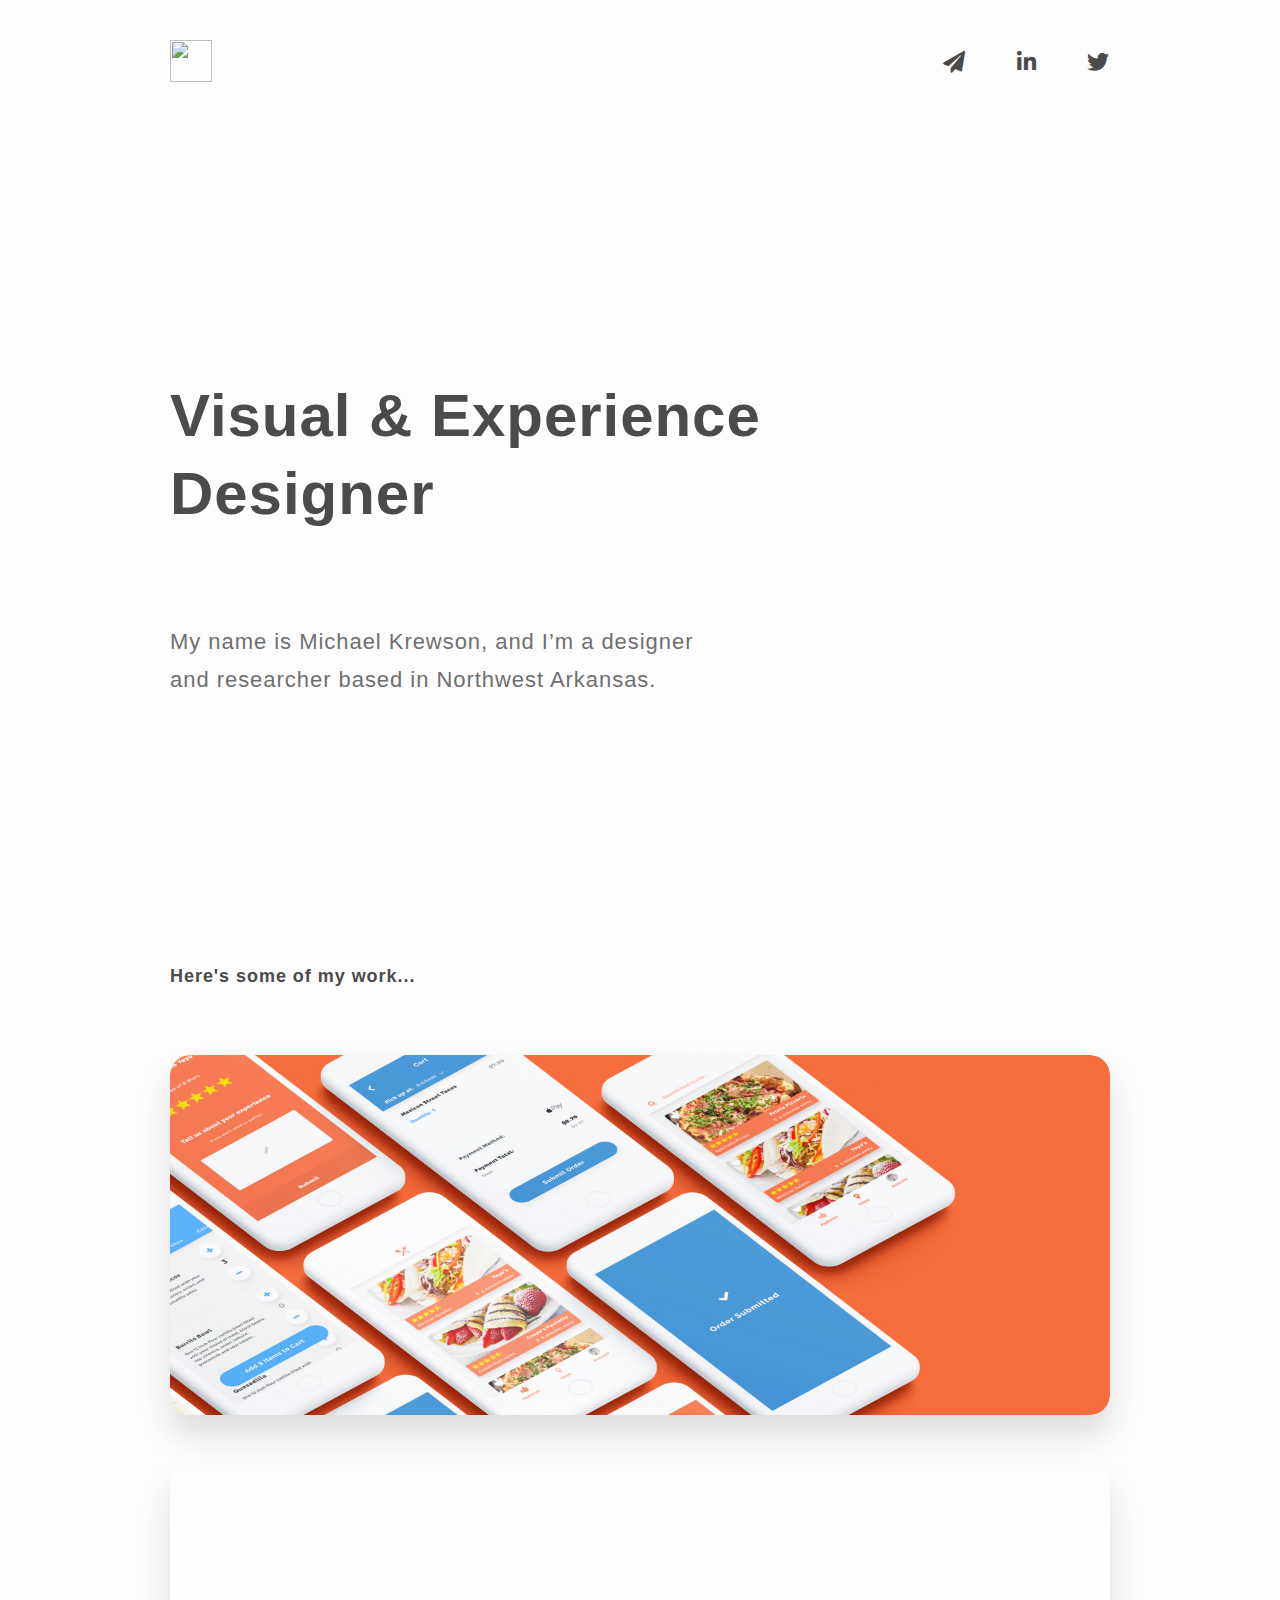
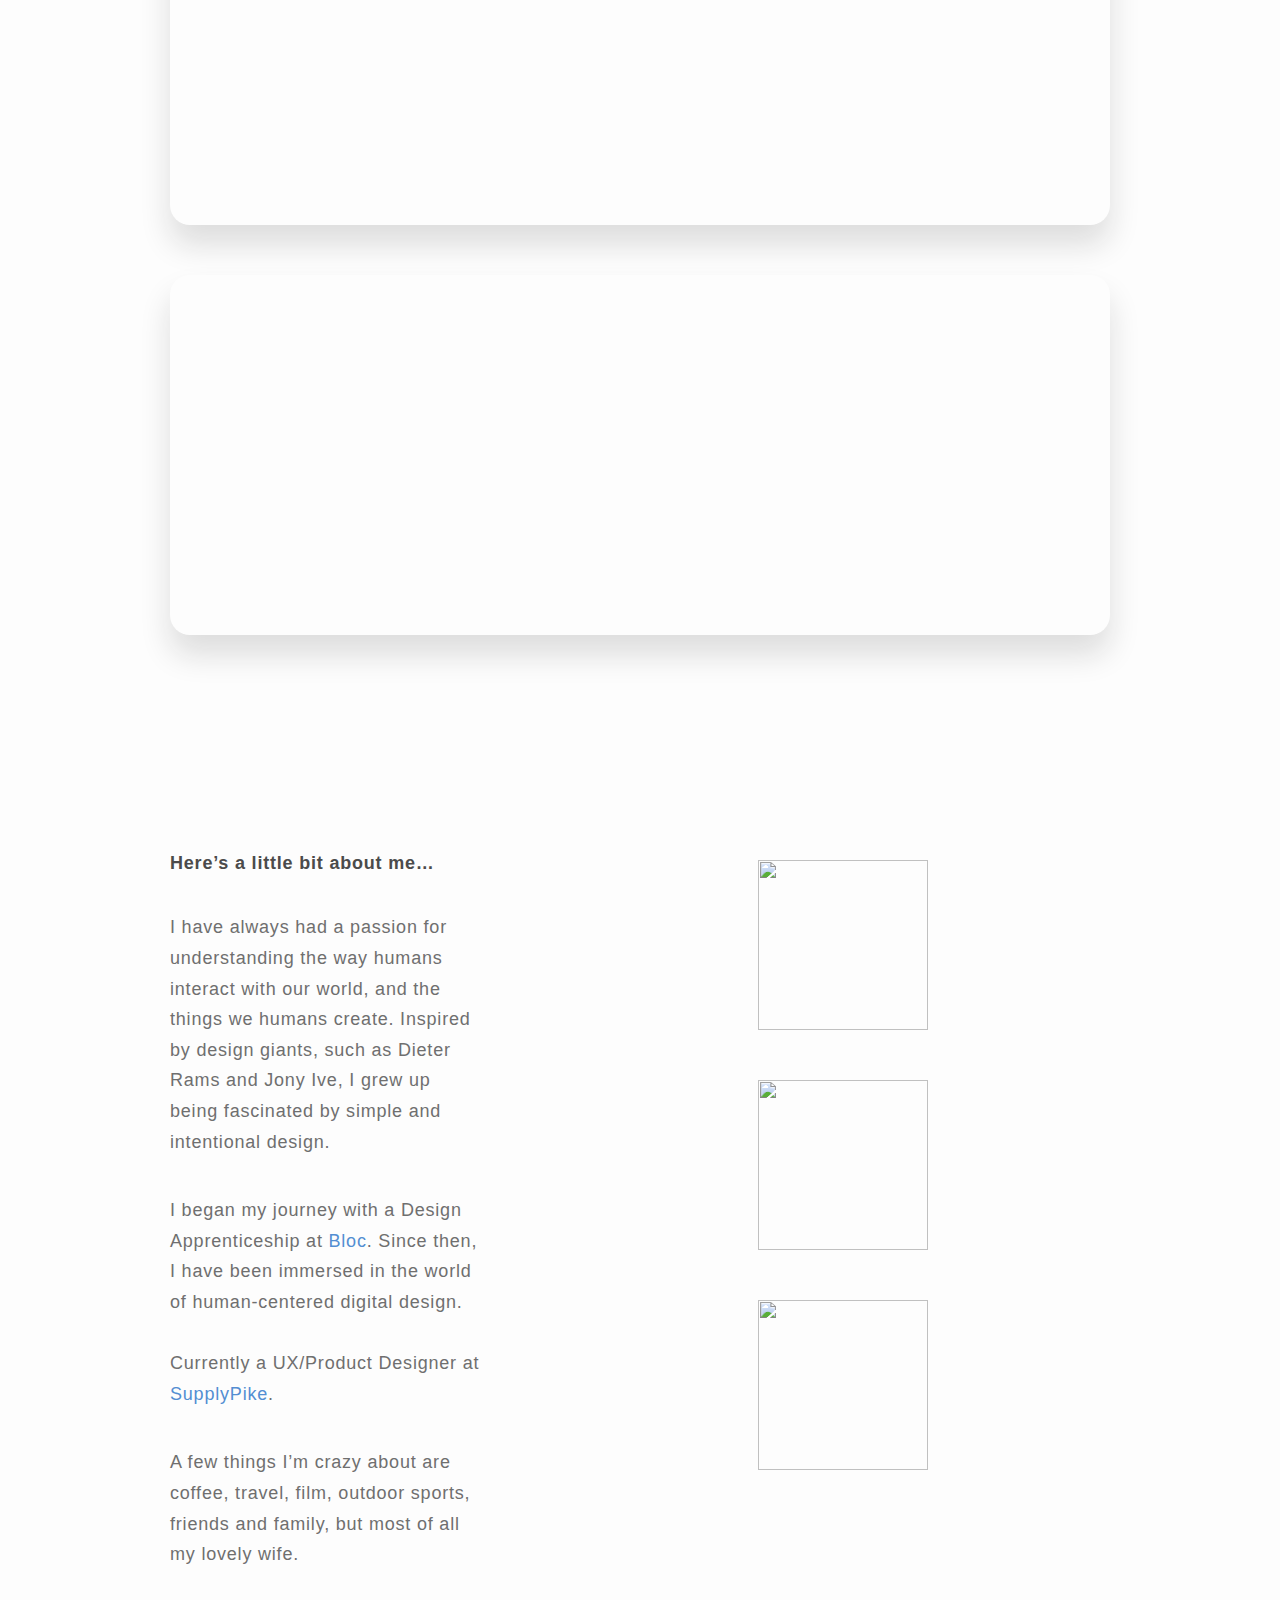
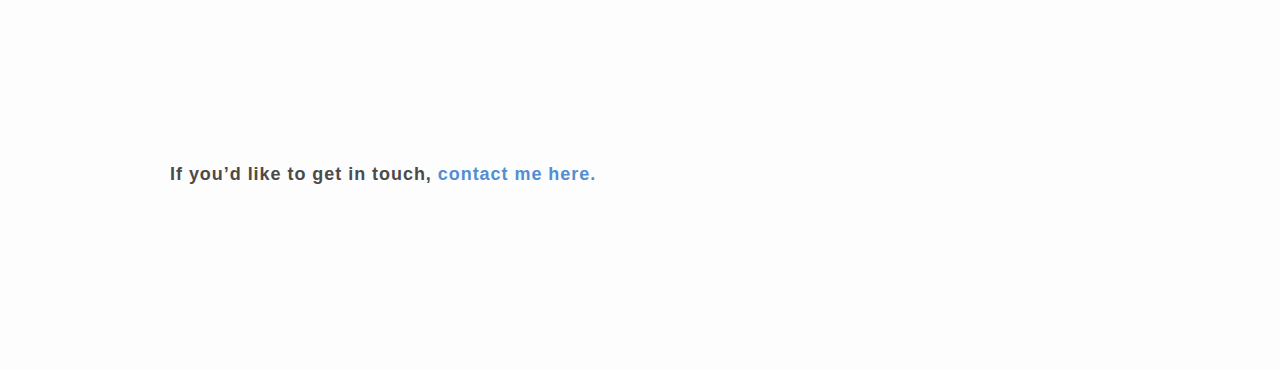
==== index.html @ ad488ad9 "Update index.html" ====
<!DOCTYPE html>
<html lang="en-us">
  <head>
      
<!-- Global site tag (gtag.js) - Google Analytics -->
<script async src="https://www.googletagmanager.com/gtag/js?id=UA-112753842-1"></script>
<script>
  window.dataLayer = window.dataLayer || [];
  function gtag(){dataLayer.push(arguments);}
  gtag('js', new Date());

  gtag('config', 'UA-112753842-1');
</script>
      
     <meta http-equiv="X-UA-Compatible" content="IE=Edge">
     <meta charset="UTF-8">
     <meta name="viewport" content="width=device-width, initial-scale=1.0, maximum-scale=1 user-scalable=no">
     <title>Michael Krewson</title>  
    
<!-- CSS -->
      
        <link rel="stylesheet" href="style.css">
        <link rel="stylesheet" href="https://use.typekit.net/bqm3shi.css">
        <link rel="stylesheet" href="https://use.fontawesome.com/releases/v5.0.4/css/all.css">
     
<!-- JS -->
        <script src="jquery.min.js"></script>
        <script src="jquery.smoothState.js"></script>
        <script src="animation.js"></script>
      
  </head>
      
	<body>
		  <header>
				 <div class="nav-left">
                     <a href=index.html><img src="my-logo@3x.jpg" height="42" width="42"></a>
				 </div>
				 <div class="nav-right">
				   <a href=mailto:contact@michaelkrewson.design><i id="email-button" class="fas fa-paper-plane" style="margin-left: 45px"></i></a>
                   <a href=https://www.linkedin.com/in/michael-krewson><i id="linkedin-button" class="fab fa-linkedin-in" style="margin-left: 45px"></i></a>
                   <a href=https://twitter.com/mr_krewson><i id="twitter-button" class="fab fa-twitter" style="margin-left: 45px"></i></a>
				 </div>
			   <div class="intro">
				 <h1 class="first-intro">Visual & Experience Designer</h1>
				 <h2 class="second-intro">My name is Michael Krewson, and I’m a designer and researcher based in Northwest Arkansas.</h2>
			   </div>
		  </header>
        
        <section class="projects">
          <h3 class="my-work-intro">Here's some of my work...</h3>
          <a href=paycrave.html><div id="paycrave" class="project transitionable"></div></a>            
          <a href=funder.html><div id="funder" class="project transitionable"></div></a>
          <div class="project" style="background-image: url('tbd@3x.jpg')"></div>
        </section>


		  <section class="about-me-left">
			<h3 class="about-me-intro">Here’s a little bit about me…</h3>
			<p class="first-paragraph">I have always had a passion for understanding the way humans interact with our world, and the things we humans create. Inspired by design giants, such as Dieter Rams and Jony Ive, I grew up being fascinated by simple and intentional design.</p>
			<p class="second-paragraph">I began my journey with a Design Apprenticeship at <a class="blue-link" href="https://www.bloc.io/designer-track">Bloc</a>. Since then, I have been immersed in the world of human-centered digital design.<br><br>Currently a UX/Product Designer at <a class="blue-link" href="https://supplypike.com">SupplyPike</a>.</p> 
			<p class="third-paragraph">A few things I’m crazy about are coffee, travel, film, outdoor sports, friends and family, but most of all my lovely wife.</p>
		  </section>
          <section class="about-me-right">
              <div class="profile-pictures"><img src="michael1@3x.png" height="170" width="170" class="profile-picture"></div>
              <div class="profile-pictures"><img src="michael2@3x.png" height="170" width="170" class="profile-picture"></div>
              <div class="profile-pictures"><img src="michael3@3x.png" height="170" width="170" class="profile-picture"></div>
          </section>

		 <section class="contact-button-bottom">
			 <h3 style="line-height: 1.8">If you’d like to get in touch, <a class="blue-link" id="bottom-contact-button" href="mailto:contact@michaelkrewson.design">contact me here.</a></h3>
		 </section>
	</body>
</html>
---- style.css ----
html, body{
   overflow-x: hidden;
   background-color:#FDFDFD;
 }
 body {
   font-family: "europa", sans-serif;
   color:#4B4B4B;
   margin: 0 auto;
   padding: 0 30px;
   letter-spacing: 0.06em;
   max-width: 940px;
 }
 h1, h2, h3, h4, h5, h6 {
   font-family: "europa", sans-serif;
   font-style:normal;
 }
 .transitionable {
	background: url(paycrave-project@3x.jpg) no-repeat -9999px -9999px;
	background: url(funder-project@3x.jpg) no-repeat -9999px -9999px;
 }
 i {
    margin: 6px 0 0 0;
    font-size: 22px;
    color:#4B4B4B;
    animation-name: fadeIn;
    animation-duration: 0.3s;
    transition-timing-function: ease-in;
    animation-fill-mode: both;
 }
 #email-button:hover{
    transform: translateY(-4px);
    transition: transform 0.4s ease-in-out;
 }
 #linkedin-button:hover{
    transform: translateY(-4px);
    transition: transform 0.4s ease-in-out;
 }
 #twitter-button:hover{
    transform: translateY(-4px);
    transition: transform 0.4s ease-in-out;
 }
 .blue-link{
    color: #538ED2;
 }
 .blue-link:hover{
    color: #63ABFF;
    transition: color 0.5s ease-in-out;
 }
 h1 {
   font-size:50px;
   font-style:normal;
   font-weight:700;
   line-height: 1.3;
 }
 .clearfix::after {
    content: "";
    clear: both;
    display: table;
 }
 .intro{
   padding-top: 25%;
   max-width: 525px;
   animation-name: fadeIn;
   animation-duration: 0.25s;
   transition-timing-function: ease-in;
   animation-fill-mode: both;
   clear: both;
 }
 .first-intro{
   padding-bottom: 20%;
 }
 .second-intro{
   color:#6F6F6F;
   font-weight:400;   
   padding-bottom: 250px;
   max-width: 525px;
 }
 h2 {
   font-size:22px; 
   font-weight:700;
   line-height: 1.7;
 }
 h3 {
   font-size:18px;
   font-weight:700;
 }
 p {
   font-size: 18px;
   font-weight: 400;
   color: #6F6F6F;
   max-width: 310px;
   padding-bottom: 100px;
   line-height: 1.7;
 }
 .nav-left {
    display: inline-block;
    margin-top: 40px;
    float: left;
    width: 42px;
 }
 #top-about-button{
    visibility: hidden;
 }
 .nav-right{
    animation-name: fadeInUp ;
    animation-duration: 0.3s;
    transition-timing-function: ease-in;
    animation-fill-mode: both;    
    display: inline-block;
    margin-top: 45px;
    text-align: right;
    float: right;
    width: auto;
    overflow: hidden;
    color: #6F6F6F;
    height: 42px;
 }
 .project{
   animation-name: fadeIn ;
   animation-duration: 0.8s;
   transition-timing-function: ease-in;
   animation-fill-mode: both;
   width: 100%;
   height: 250px;
   background-repeat: no-repeat;
   background-size: 750px;
   border-radius: 20px;
   box-shadow: 0 20px 31px 0 #DDDDDD;
   margin-bottom: 50px;
   background-position: 50% 50%;
   margin: 0 auto;
 }
 #paycrave{
    border-radius: 20px;
    box-shadow: 0 20px 31px 0 #DDDDDD;
    margin-bottom: 50px;
    background-image: url(paycraveOverlay@3x.jpg)
 }
 #funder{
    border-radius: 20px;
    box-shadow: 0 20px 31px 0 #DDDDDD;
    margin-bottom: 50px;
    background-image: url(funderOverlay@3x.jpg)
 }
 .my-work-intro{
   padding-bottom: 50px;
 }
 .projects {
   padding-bottom: 200px;
 }
 .about-me-intro{
   padding-bottom: 20px;
 }
 .first-paragraph, .second-paragraph, .third-paragraph{
   padding-bottom: 20px;     
 }
 .profile-picture{
   margin-left: 25%;
   padding: 25px 0;
 }
 .profile-pictures{
   margin: 0 auto;
 }
 .about-me-left, .about-me-right{
   padding-bottom: 150px;
   animation-name: fadeIn;
   animation-duration: 0.8s;
   transition-timing-function: ease-in;
   animation-fill-mode: both;
 }
 .contact-button-bottom{
   margin-bottom: 180px;
   line-height: 1.8;
   animation-name: fadeIn;
   animation-duration: 0.8s;
   transition-timing-function: ease-in;
   animation-fill-mode: both;
   clear:both;
 }

ul{
  position: relative;
  padding: 0px;
  list-style: none;
}

ul li{
  position:relative;
  font-size: 16px;
  display: inline-flex;
  padding: 0 0 0 40px;
  font-family: "europa", sans-serif;
  color:#4B4B4B;
  font-weight:700;
  text-align: right;
}

a{
  text-decoration: none;
  color: #4B4B4B;
}

@media (min-width: 360px)  {
    h1{
        font-size: 60px;
    }
}

@media (min-width: 768px)  {
  .body{
    margin: 0 20%;
  }
  .intro{
   padding-top: 250px;
   max-width: 660px;
  }
  .first-intro{
   padding-bottom: 50px;
  }
  .second-intro{
   color:#6F6F6F;
   font-weight:400;   
   padding-bottom: 250px;
  }
  #top-about-button{
   visibility:visible;
  }
  .projects{
   padding-bottom: 200px;  
  }
  .project{
   height: 360px;
   background-size: 940px;
  }
  .about-me-left{
   width: 50%;
   float: left;
   letter-spacing: 0.05em;
   display:block;
  }
  .about-me-right{
   width: 50%;
   float: right;
   display:block;
  }
  #paycrave{
   background-image: url('paycrave-project@3x.jpg')
  }
  #funder{
   background-image: url('funder-project@3x.jpg')
  }
  #paycrave:hover {
   background-image: url('paycraveOverlay@3x.jpg') !important;
   background-size: 940px;
   background-position: 50% 50%;
   transition: background-image 0.5s ease-in-out;
  }
  #funder:hover {
   background-image: url('funderOverlay@3x.jpg') !important;
   background-size: 940px;
   background-position: 50% 50%;
   transition: background-image 0.5s ease-in-out;
  }
  .transitionable {
   transition: background-image 0.5s ease-in-out;
  }
}
    
@media (min-width: 940px) {
  .project{
   height: 360px;
  }
}

/*
 * Keyframes
 */

@keyframes fadeIn {
  0% {
    opacity: 0;
  }

  100% {
    opacity: 1;
  }
}

@keyframes fadeInUp {
  0% {
    opacity: 0;
    transform: translate3d(0, 100%, 0);
  }

  100% {
    opacity: 1;
    transform: none;
  }
}

@keyframes fadeInRight {
  0% {
    opacity: 0;
    transform: translate3d(100%, 0, 0);
  }

  100% {
    opacity: 1;
    transform: none;
  }
}

  /** Reverse "exit" animations */
  &.is-exiting {
      .intro {
        animation-direction: alternate-reverse;
      }
      .i {
        animation-direction: alternate-reverse;
      }
      .project {
        animation-direction: alternate-reverse;
      }
      .about-me-left, .about-me-right{
        animation-direction: alternate-reverse;
      }
      .contact-button-bottom{
        animation-direction: alternate-reverse;
      }
}
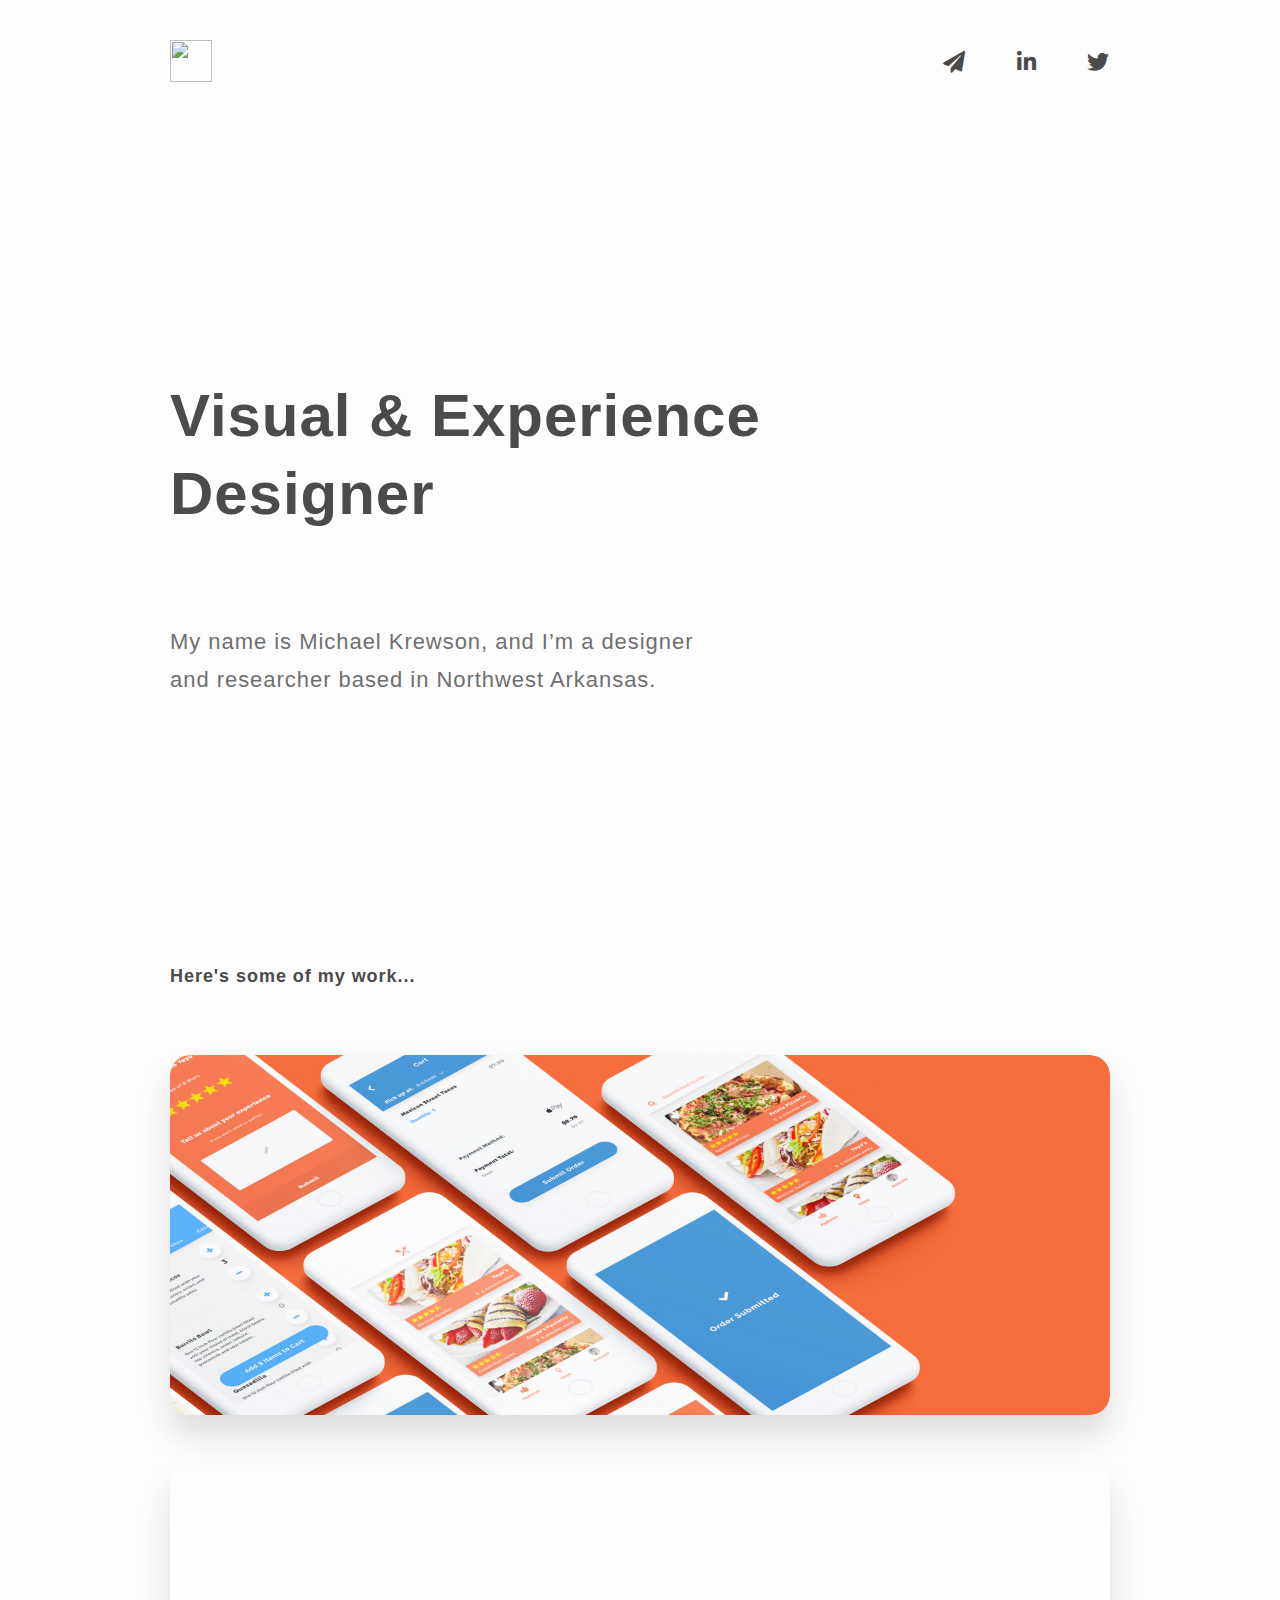
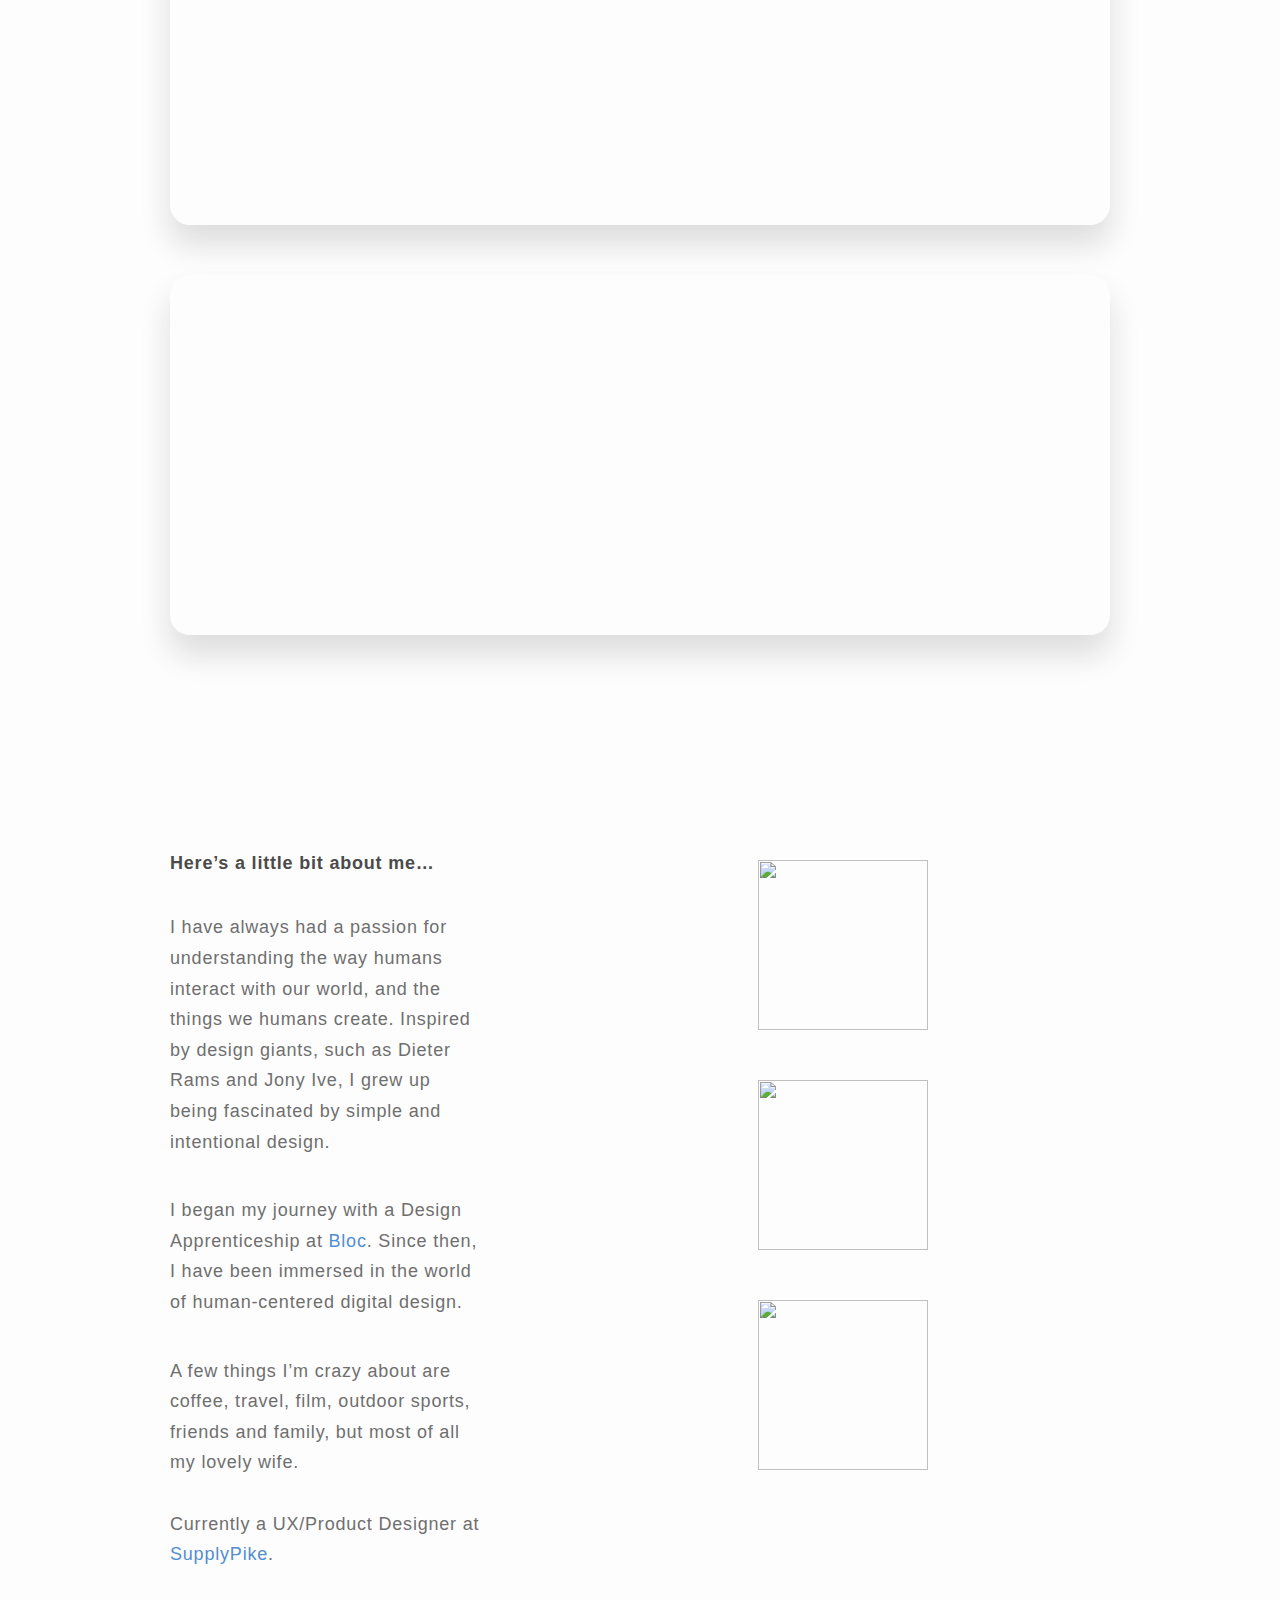
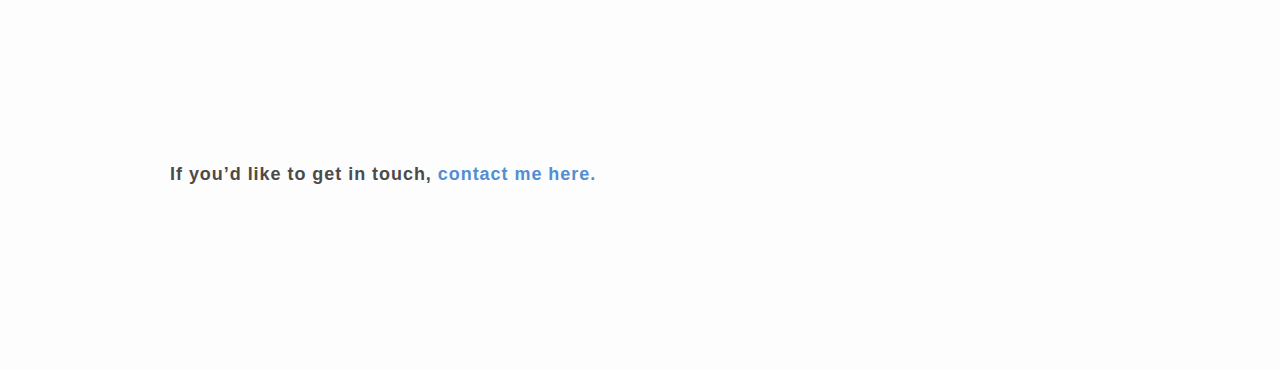
==== commit 3de2b047: "Update index.html" ====
--- a/index.html
+++ b/index.html
@@ -57,8 +57,8 @@
 		  <section class="about-me-left">
 			<h3 class="about-me-intro">Here’s a little bit about me…</h3>
 			<p class="first-paragraph">I have always had a passion for understanding the way humans interact with our world, and the things we humans create. Inspired by design giants, such as Dieter Rams and Jony Ive, I grew up being fascinated by simple and intentional design.</p>
-			<p class="second-paragraph">I began my journey with a Design Apprenticeship at <a class="blue-link" href="https://www.bloc.io/designer-track">Bloc</a>. Since then, I have been immersed in the world of human-centered digital design.<br><br>Currently a UX/Product Designer at <a class="blue-link" href="https://supplypike.com">SupplyPike</a>.</p> 
-			<p class="third-paragraph">A few things I’m crazy about are coffee, travel, film, outdoor sports, friends and family, but most of all my lovely wife.</p>
+			<p class="second-paragraph">I began my journey with a Design Apprenticeship at <a class="blue-link" href="https://www.bloc.io/designer-track">Bloc</a>. Since then, I have been immersed in the world of human-centered digital design.</p> 
+			<p class="third-paragraph">A few things I’m crazy about are coffee, travel, film, outdoor sports, friends and family, but most of all my lovely wife.<br><br>Currently a UX/Product Designer at <a class="blue-link" href="https://supplypike.com">SupplyPike</a>.</p>
 		  </section>
           <section class="about-me-right">
               <div class="profile-pictures"><img src="michael1@3x.png" height="170" width="170" class="profile-picture"></div>
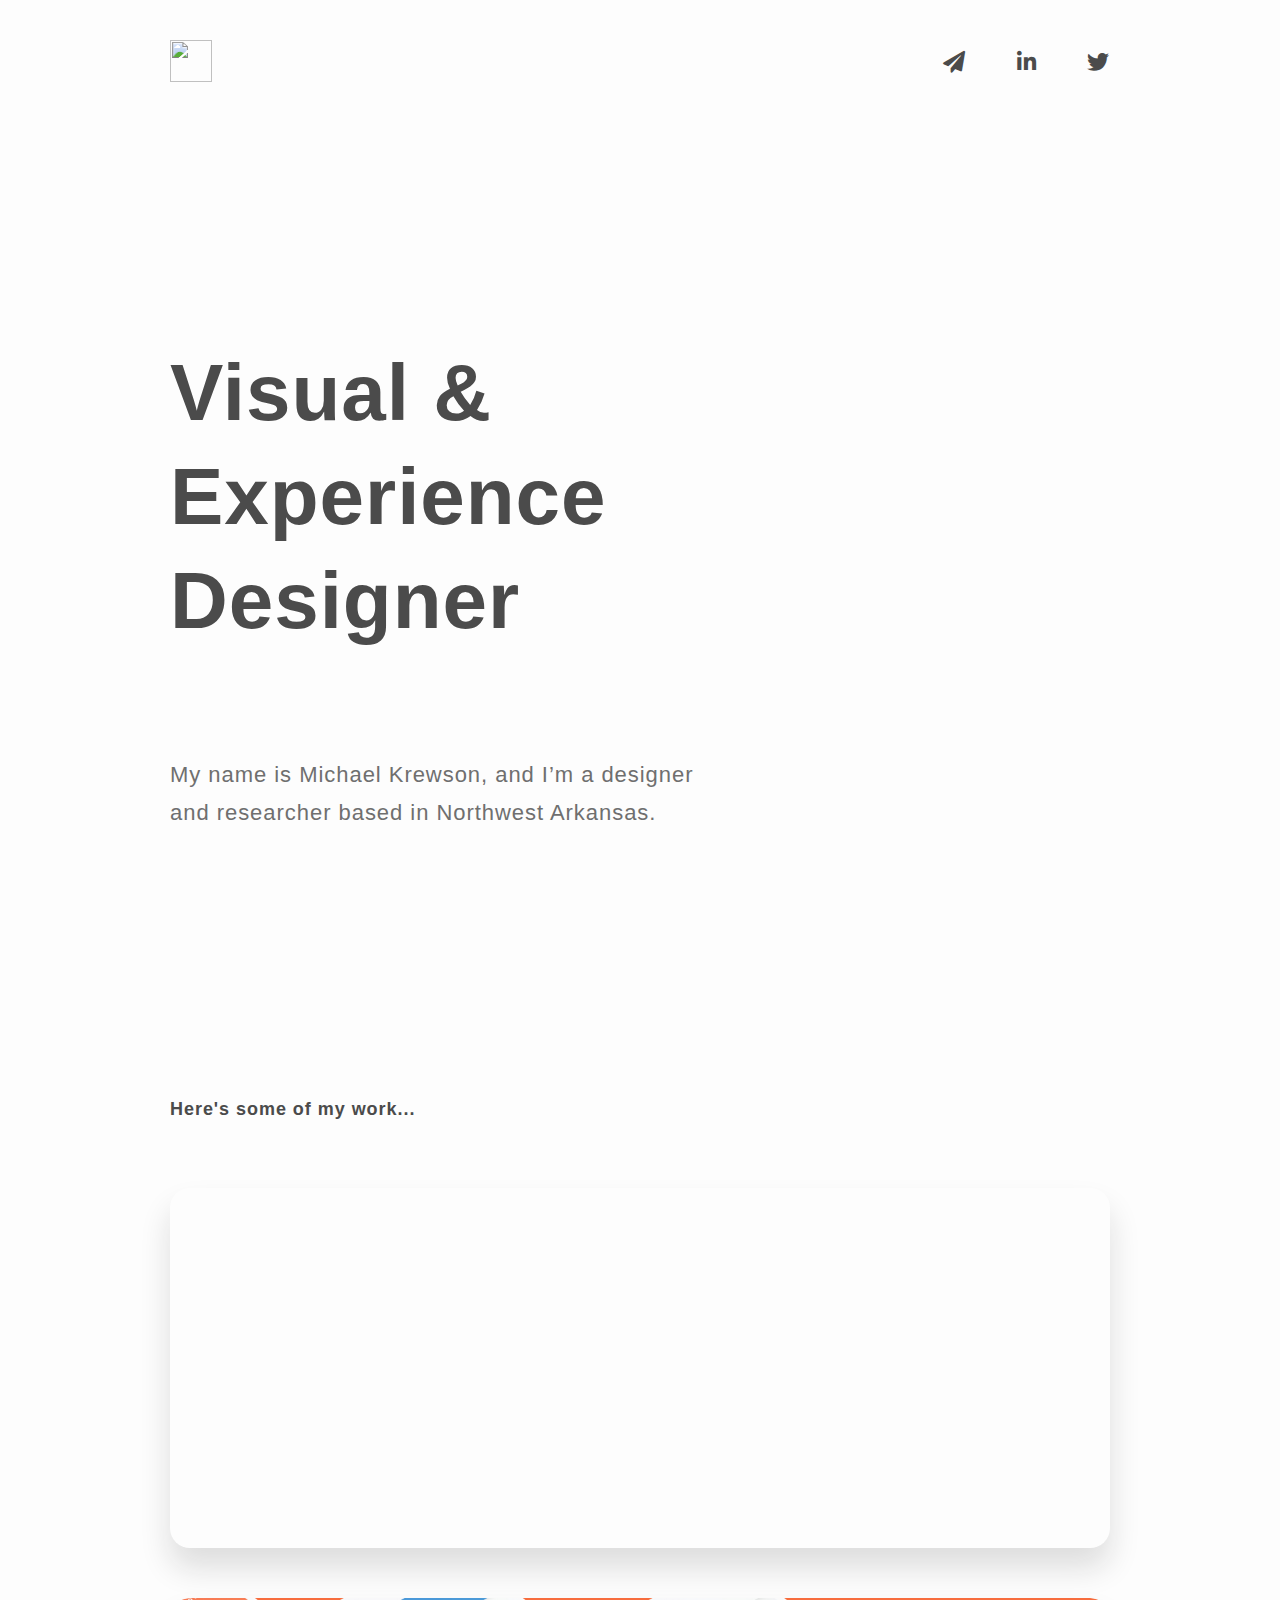
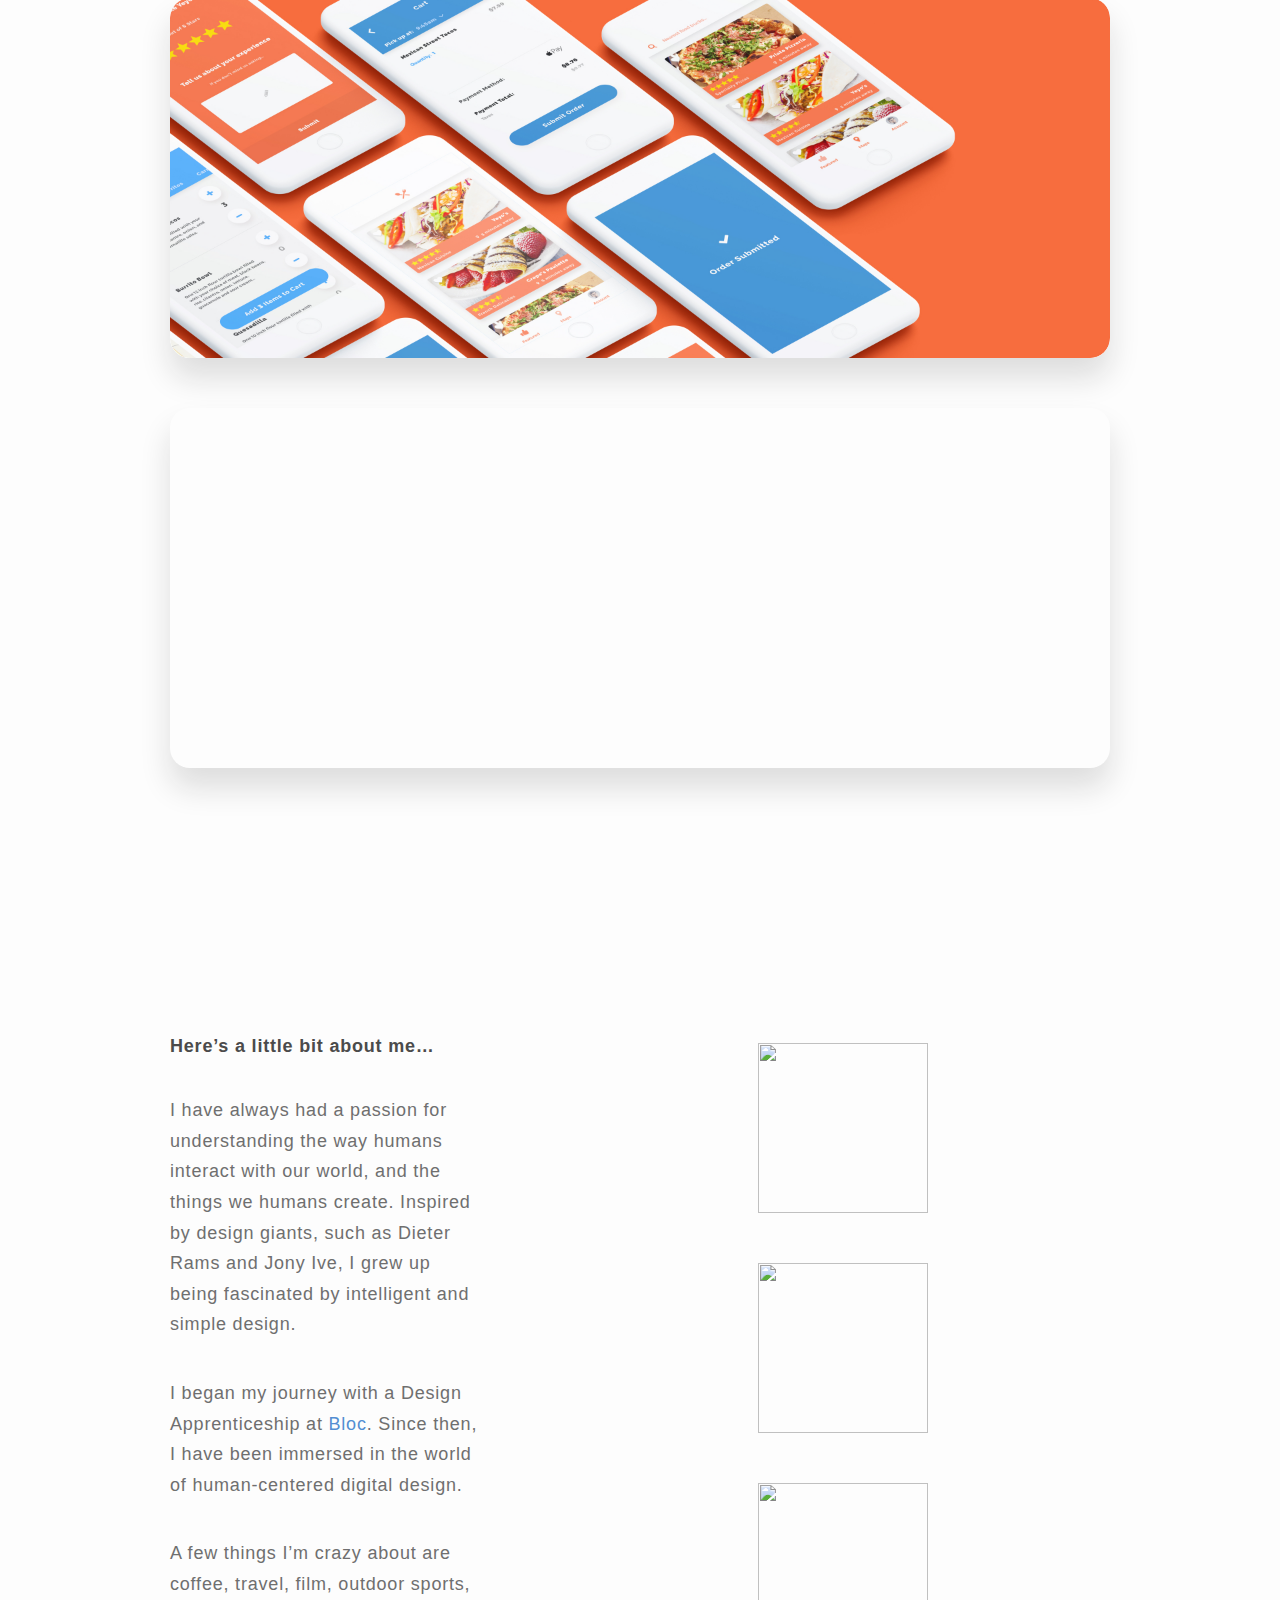
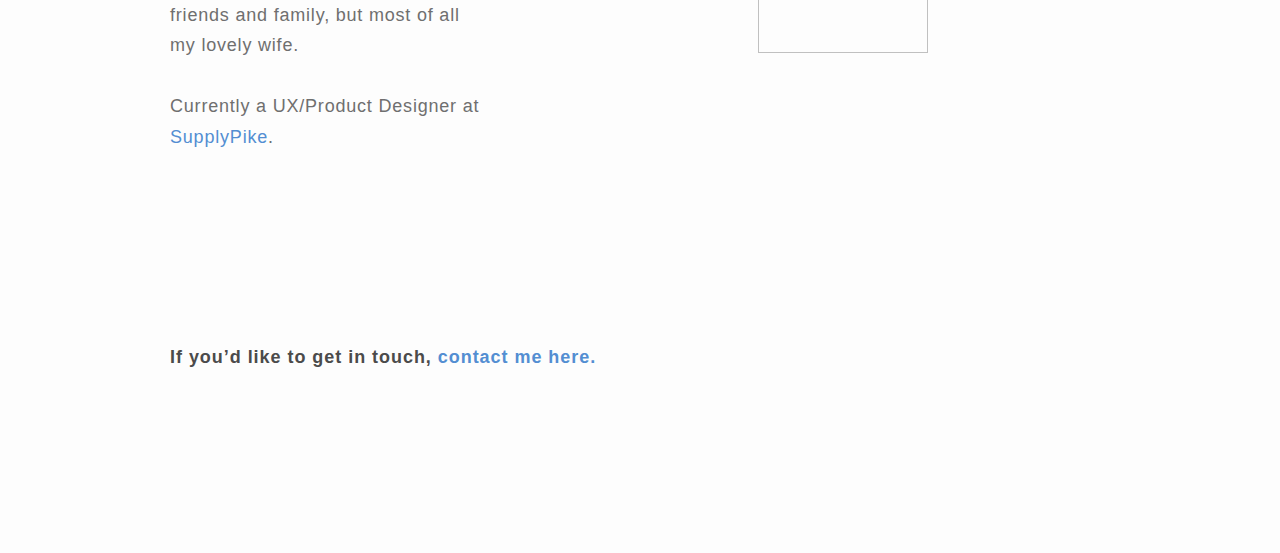
==== commit 368a3ac9: "Update index.html" ====
--- a/index.html
+++ b/index.html
@@ -12,7 +12,7 @@
   gtag('config', 'UA-112753842-1');
 </script>
       
-     <meta http-equiv="X-UA-Compatible" content="IE=Edge">
+     <meta https-equiv="X-UA-Compatible" content="IE=Edge">
      <meta charset="UTF-8">
      <meta name="viewport" content="width=device-width, initial-scale=1.0, maximum-scale=1 user-scalable=no">
      <title>Michael Krewson</title>  
@@ -48,15 +48,15 @@
         
         <section class="projects">
           <h3 class="my-work-intro">Here's some of my work...</h3>
+          <a href=miranda-tms-redesign.html><div id="miranda" class="project transitionable"></div></a>
           <a href=paycrave.html><div id="paycrave" class="project transitionable"></div></a>            
           <a href=funder.html><div id="funder" class="project transitionable"></div></a>
-          <div class="project" style="background-image: url('tbd@3x.jpg')"></div>
         </section>
 
 
 		  <section class="about-me-left">
 			<h3 class="about-me-intro">Here’s a little bit about me…</h3>
-			<p class="first-paragraph">I have always had a passion for understanding the way humans interact with our world, and the things we humans create. Inspired by design giants, such as Dieter Rams and Jony Ive, I grew up being fascinated by simple and intentional design.</p>
+			<p class="first-paragraph">I have always had a passion for understanding the way humans interact with our world, and the things we humans create. Inspired by design giants, such as Dieter Rams and Jony Ive, I grew up being fascinated by intelligent and simple design.</p>
 			<p class="second-paragraph">I began my journey with a Design Apprenticeship at <a class="blue-link" href="https://www.bloc.io/designer-track">Bloc</a>. Since then, I have been immersed in the world of human-centered digital design.</p> 
 			<p class="third-paragraph">A few things I’m crazy about are coffee, travel, film, outdoor sports, friends and family, but most of all my lovely wife.<br><br>Currently a UX/Product Designer at <a class="blue-link" href="https://supplypike.com">SupplyPike</a>.</p>
 		  </section>
--- a/style.css
+++ b/style.css
@@ -15,6 +15,7 @@
    font-style:normal;
  }
  .transitionable {
+	background: url(miranda-cover.jpg) no-repeat -9999px -9999px;
 	background: url(paycrave-project@3x.jpg) no-repeat -9999px -9999px;
 	background: url(funder-project@3x.jpg) no-repeat -9999px -9999px;
  }
@@ -24,7 +25,7 @@
     color:#4B4B4B;
     animation-name: fadeIn;
     animation-duration: 0.3s;
-    transition-timing-function: ease-in;
+    transition-timing-function: ease-in-out;
     animation-fill-mode: both;
  }
  #email-button:hover{
@@ -130,6 +131,12 @@
    background-position: 50% 50%;
    margin: 0 auto;
  }
+ #miranda{
+    border-radius: 20px;
+    box-shadow: 0 20px 31px 0 #DDDDDD;
+    margin-bottom: 50px;
+    background-image: url(mirandaOverlay@3x.jpg)
+ }
  #paycrave{
     border-radius: 20px;
     box-shadow: 0 20px 31px 0 #DDDDDD;
@@ -211,10 +218,11 @@
     margin: 0 20%;
   }
   .intro{
-   padding-top: 250px;
+   padding-top: 200px;
    max-width: 660px;
   }
   .first-intro{
+   font-size: 80px;
    padding-bottom: 50px;
   }
   .second-intro{
@@ -243,11 +251,20 @@
    float: right;
    display:block;
   }
+  #miranda{
+   background-image: url('miranda-cover.jpg')
+  }
   #paycrave{
    background-image: url('paycrave-project@3x.jpg')
   }
   #funder{
    background-image: url('funder-project@3x.jpg')
+  }
+  #miranda:hover {
+   background-image: url('mirandaOverlay@3x.jpg') !important;
+   background-size: 940px;
+   background-position: 50% 50%;
+   transition: background-image 0.5s ease-in-out;
   }
   #paycrave:hover {
    background-image: url('paycraveOverlay@3x.jpg') !important;
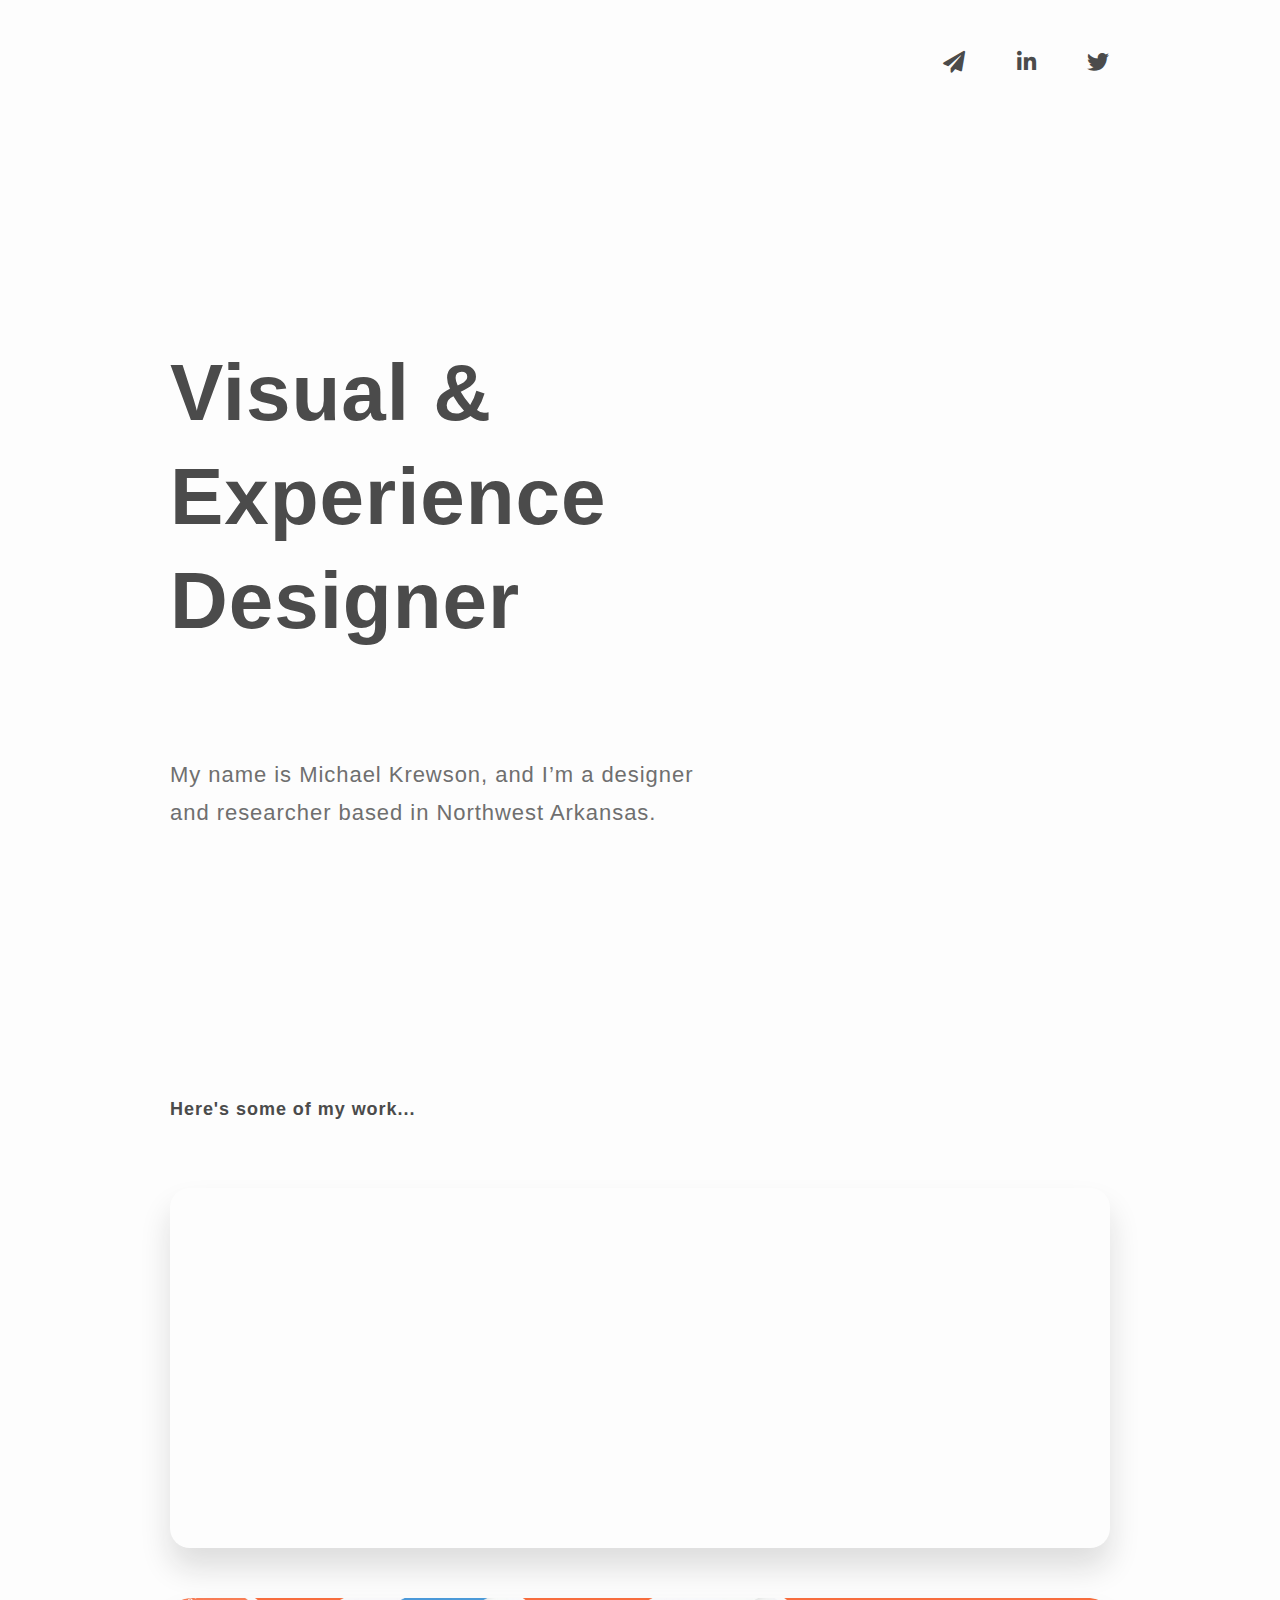
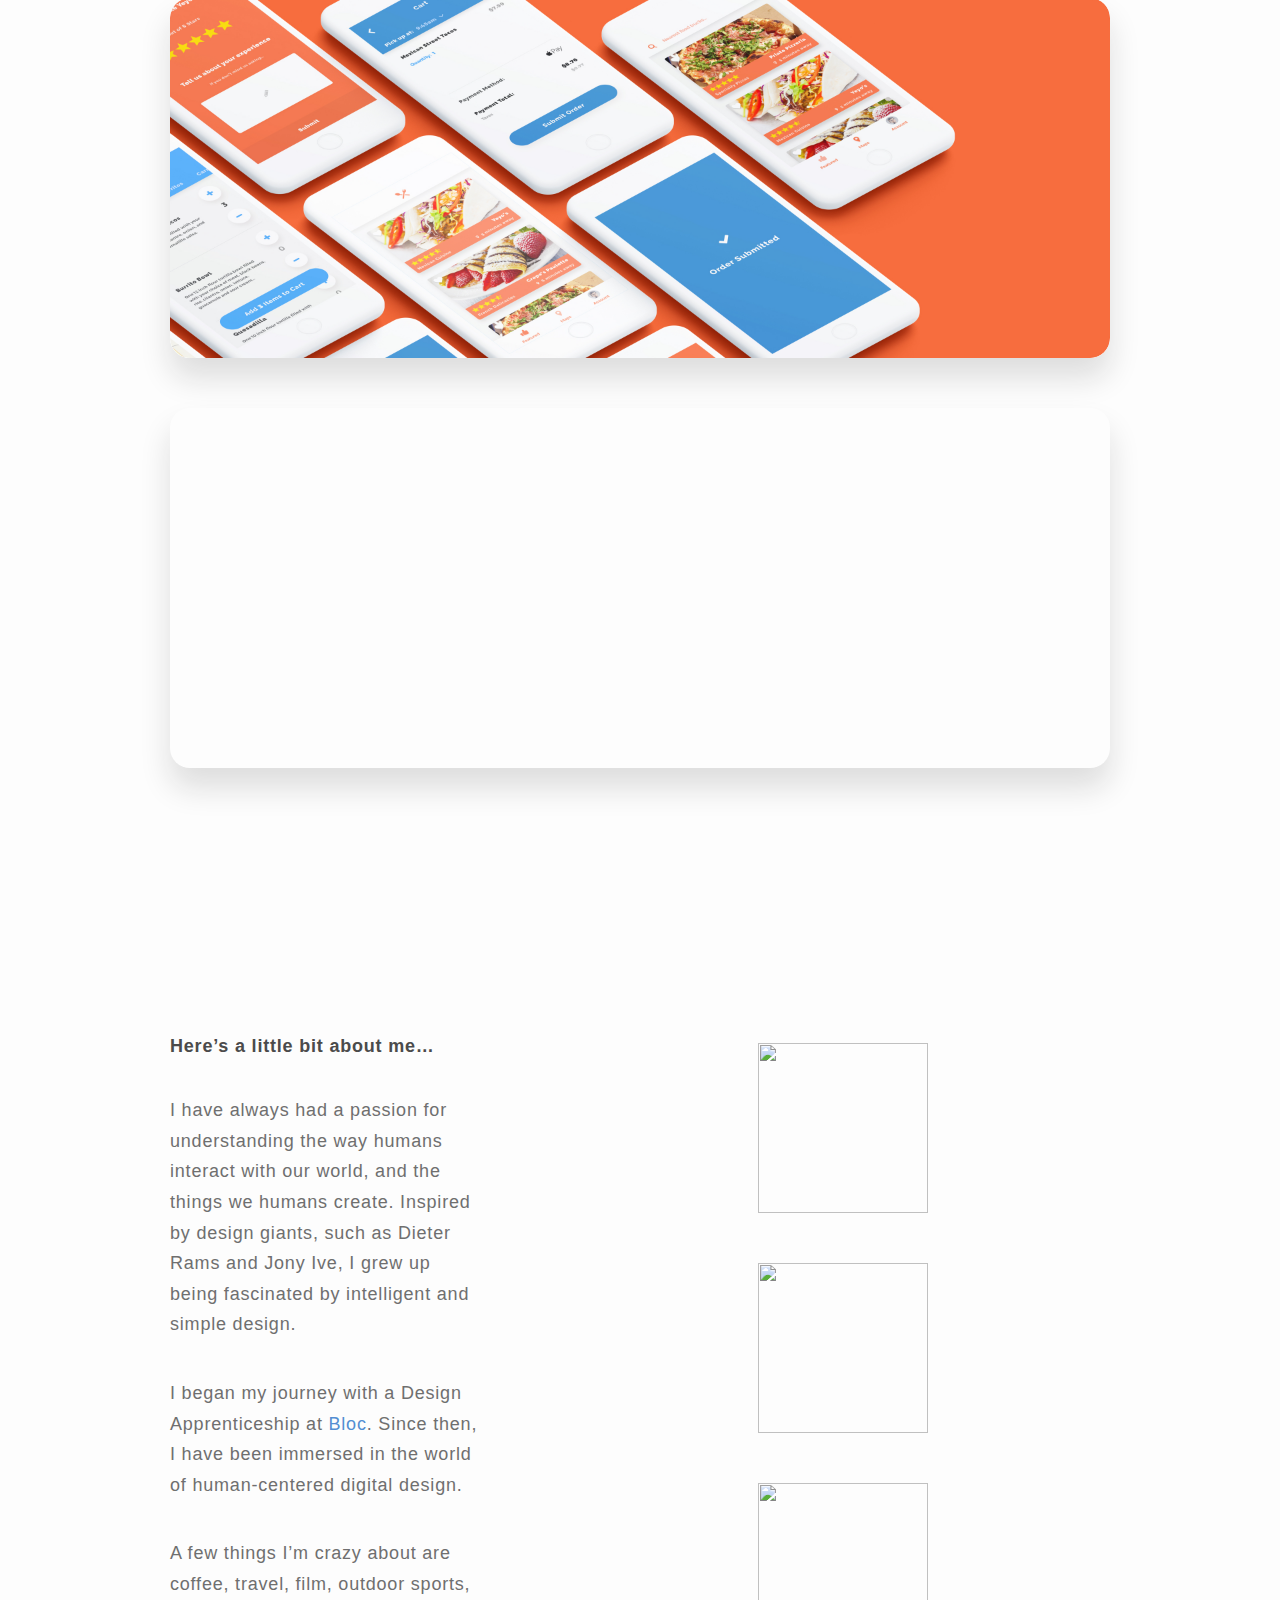
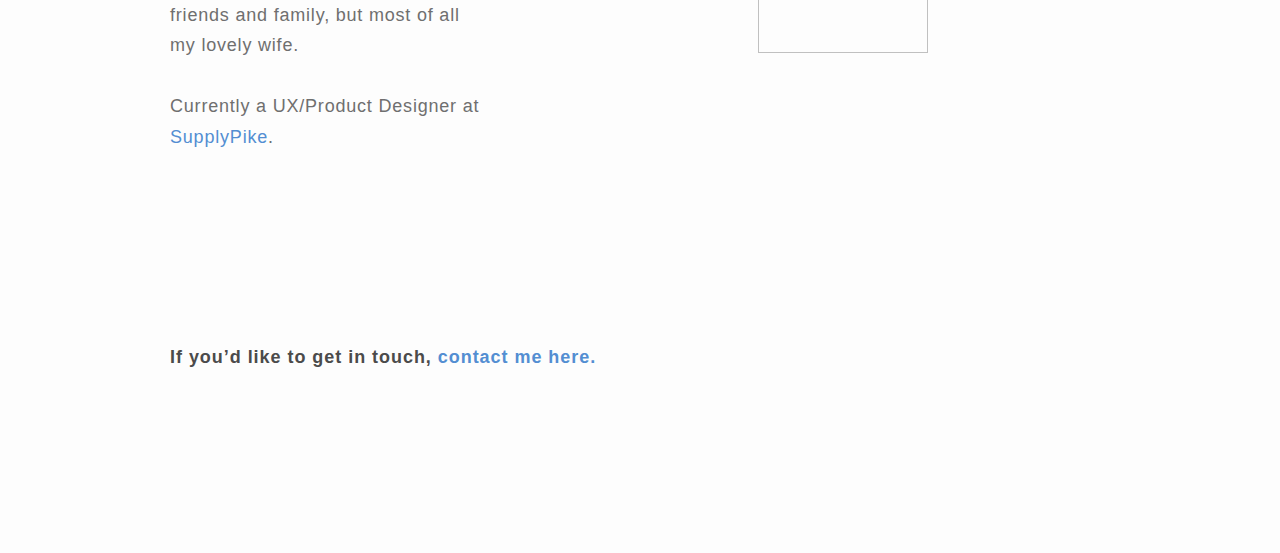
==== commit f7b323a6: "Added Dark Mode Support to Portfolio" ====
--- a/index.html
+++ b/index.html
@@ -33,7 +33,7 @@
 	<body>
 		  <header>
 				 <div class="nav-left">
-                     <a href=index.html><img src="my-logo@3x.jpg" height="42" width="42"></a>
+                     <a href=index.html><div class="logo"></div></a>
 				 </div>
 				 <div class="nav-right">
 				   <a href=mailto:contact@michaelkrewson.design><i id="email-button" class="fas fa-paper-plane" style="margin-left: 45px"></i></a>
--- a/style.css
+++ b/style.css
@@ -344,4 +344,5 @@
       .contact-button-bottom{
         animation-direction: alternate-reverse;
       }
-}
+      
+}
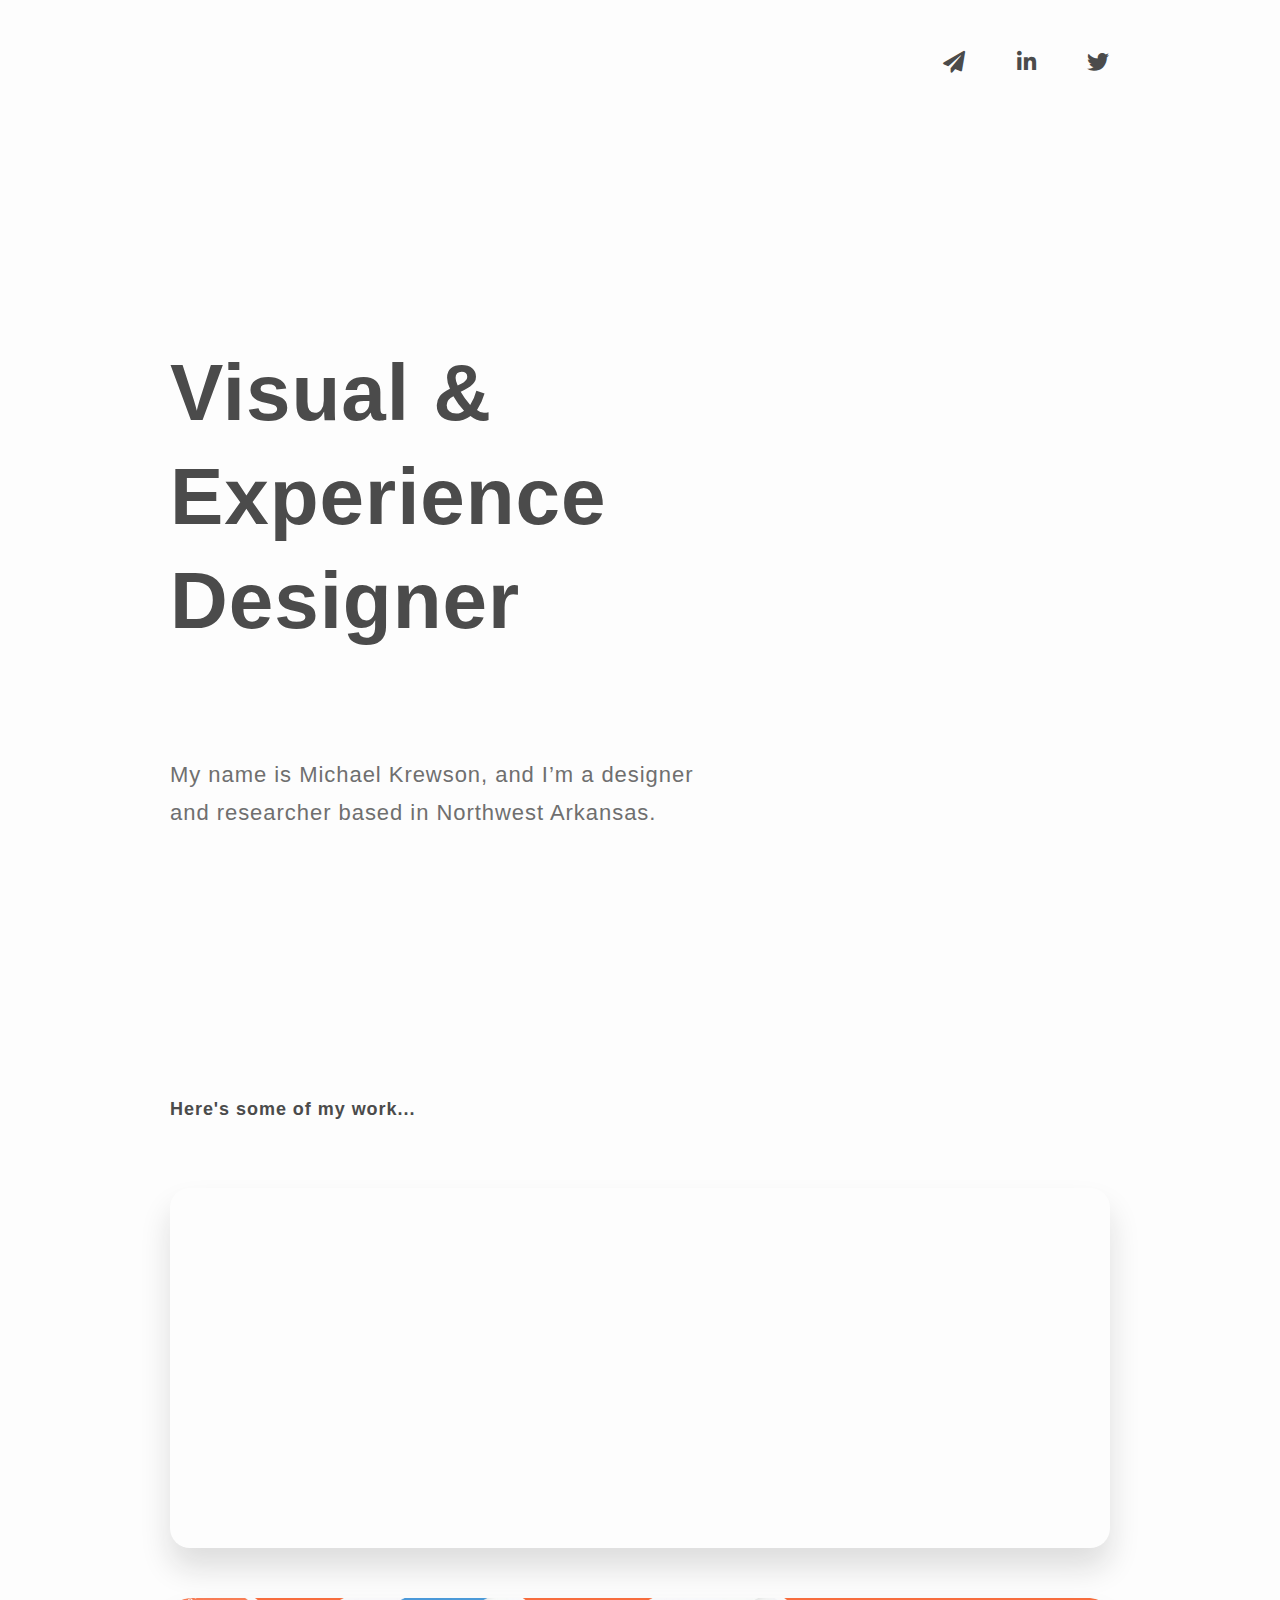
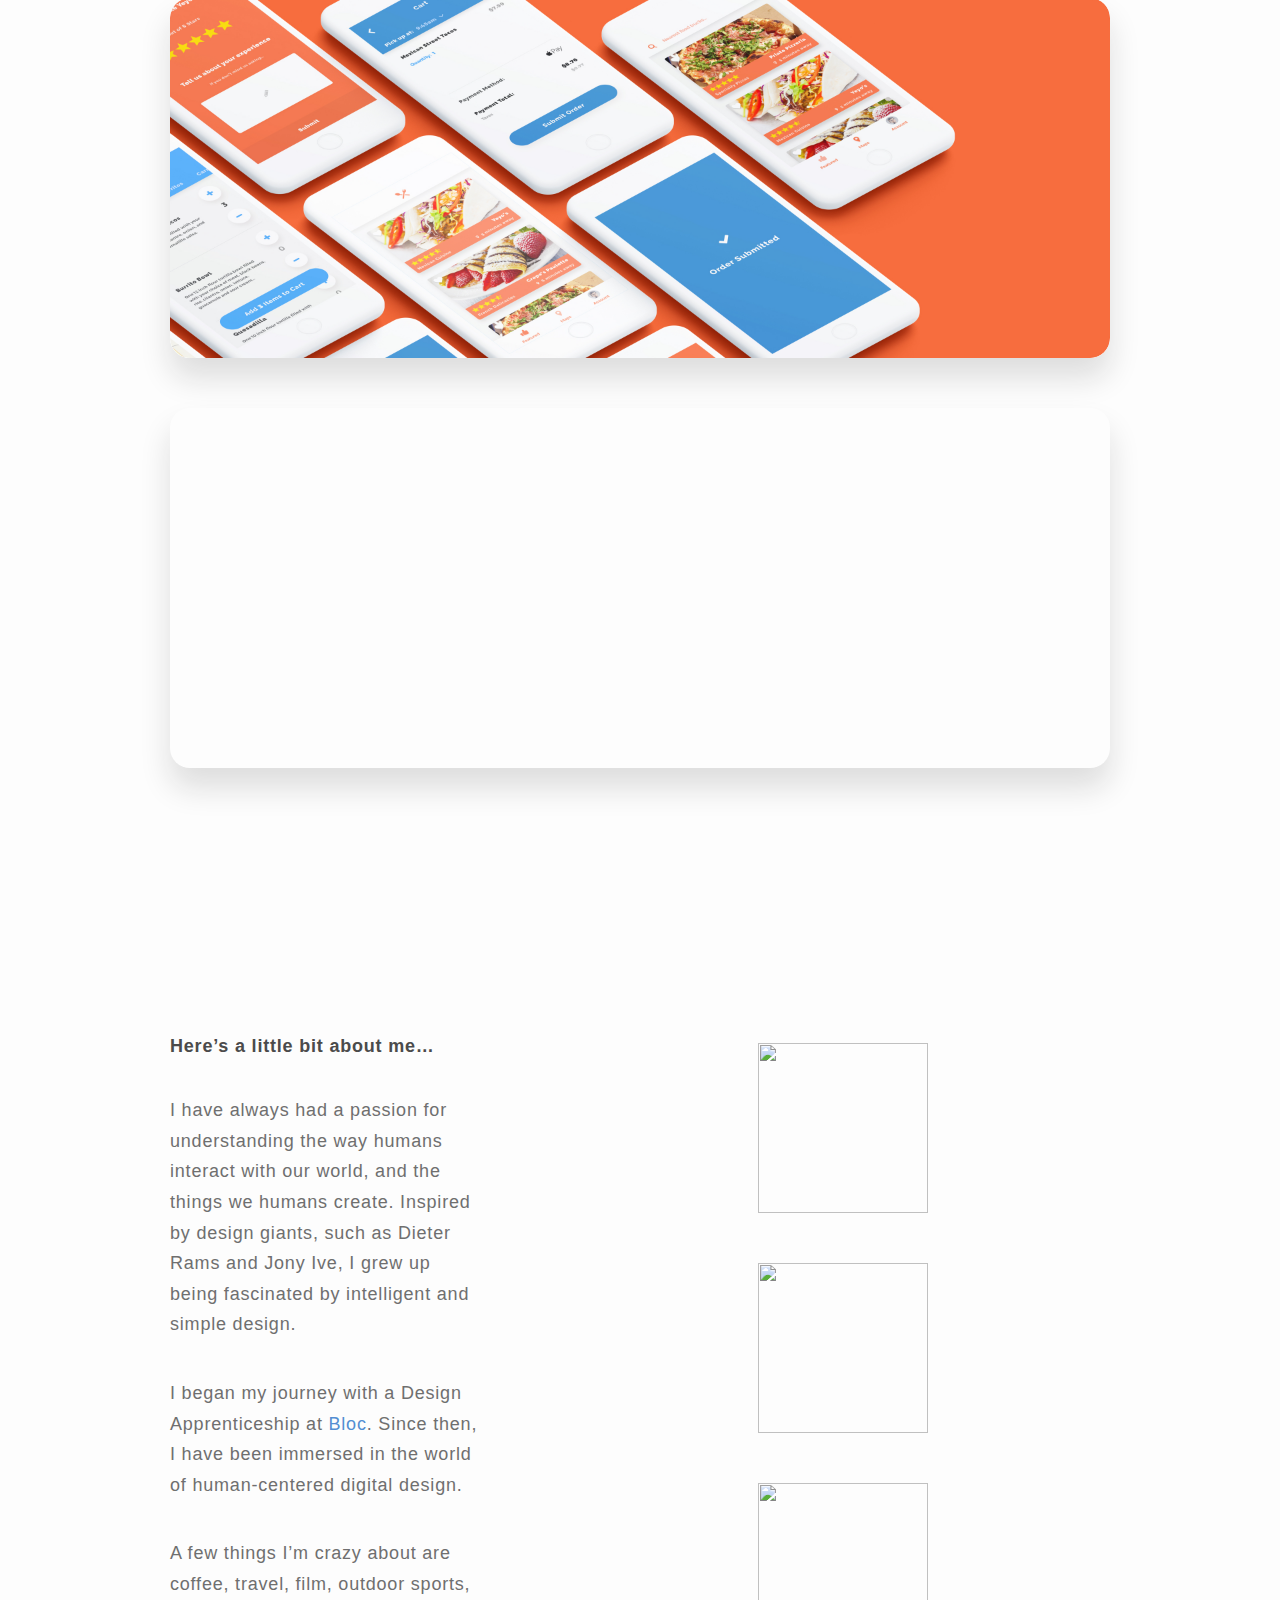
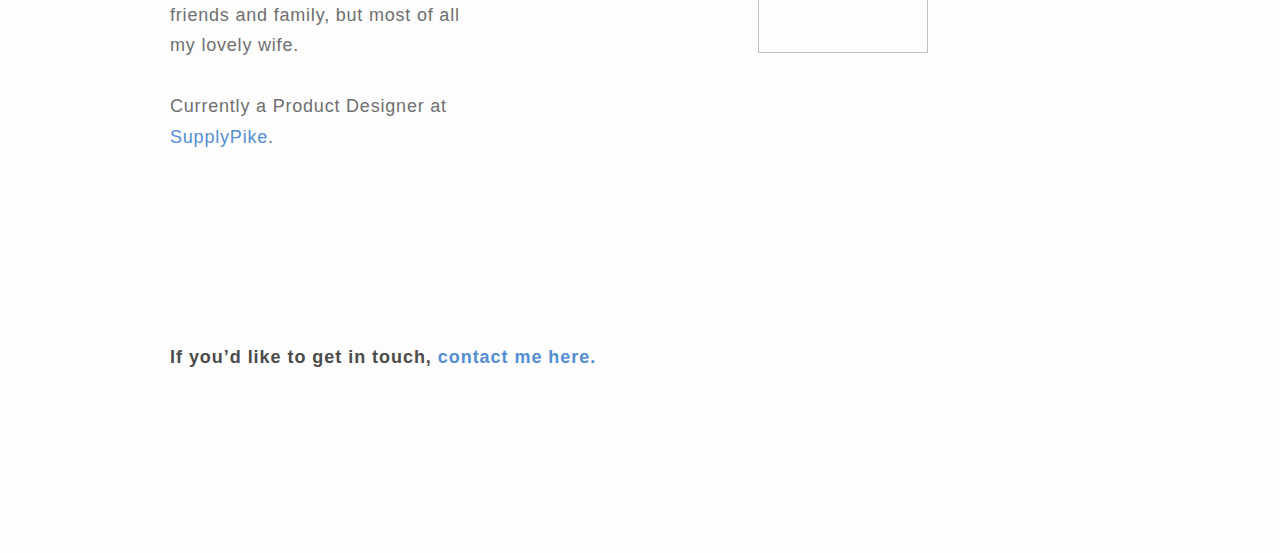
==== commit 71df60a2: "Went back to "Visual & Experience Designer."" ====
--- a/index.html
+++ b/index.html
@@ -58,7 +58,7 @@
 			<h3 class="about-me-intro">Here’s a little bit about me…</h3>
 			<p class="first-paragraph">I have always had a passion for understanding the way humans interact with our world, and the things we humans create. Inspired by design giants, such as Dieter Rams and Jony Ive, I grew up being fascinated by intelligent and simple design.</p>
 			<p class="second-paragraph">I began my journey with a Design Apprenticeship at <a class="blue-link" href="https://www.bloc.io/designer-track">Bloc</a>. Since then, I have been immersed in the world of human-centered digital design.</p> 
-			<p class="third-paragraph">A few things I’m crazy about are coffee, travel, film, outdoor sports, friends and family, but most of all my lovely wife.<br><br>Currently a UX/Product Designer at <a class="blue-link" href="https://supplypike.com">SupplyPike</a>.</p>
+			<p class="third-paragraph">A few things I’m crazy about are coffee, travel, film, outdoor sports, friends and family, but most of all my lovely wife.<br><br>Currently a Product Designer at <a class="blue-link" href="https://supplypike.com">SupplyPike</a>.</p>
 		  </section>
           <section class="about-me-right">
               <div class="profile-pictures"><img src="michael1@3x.png" height="170" width="170" class="profile-picture"></div>
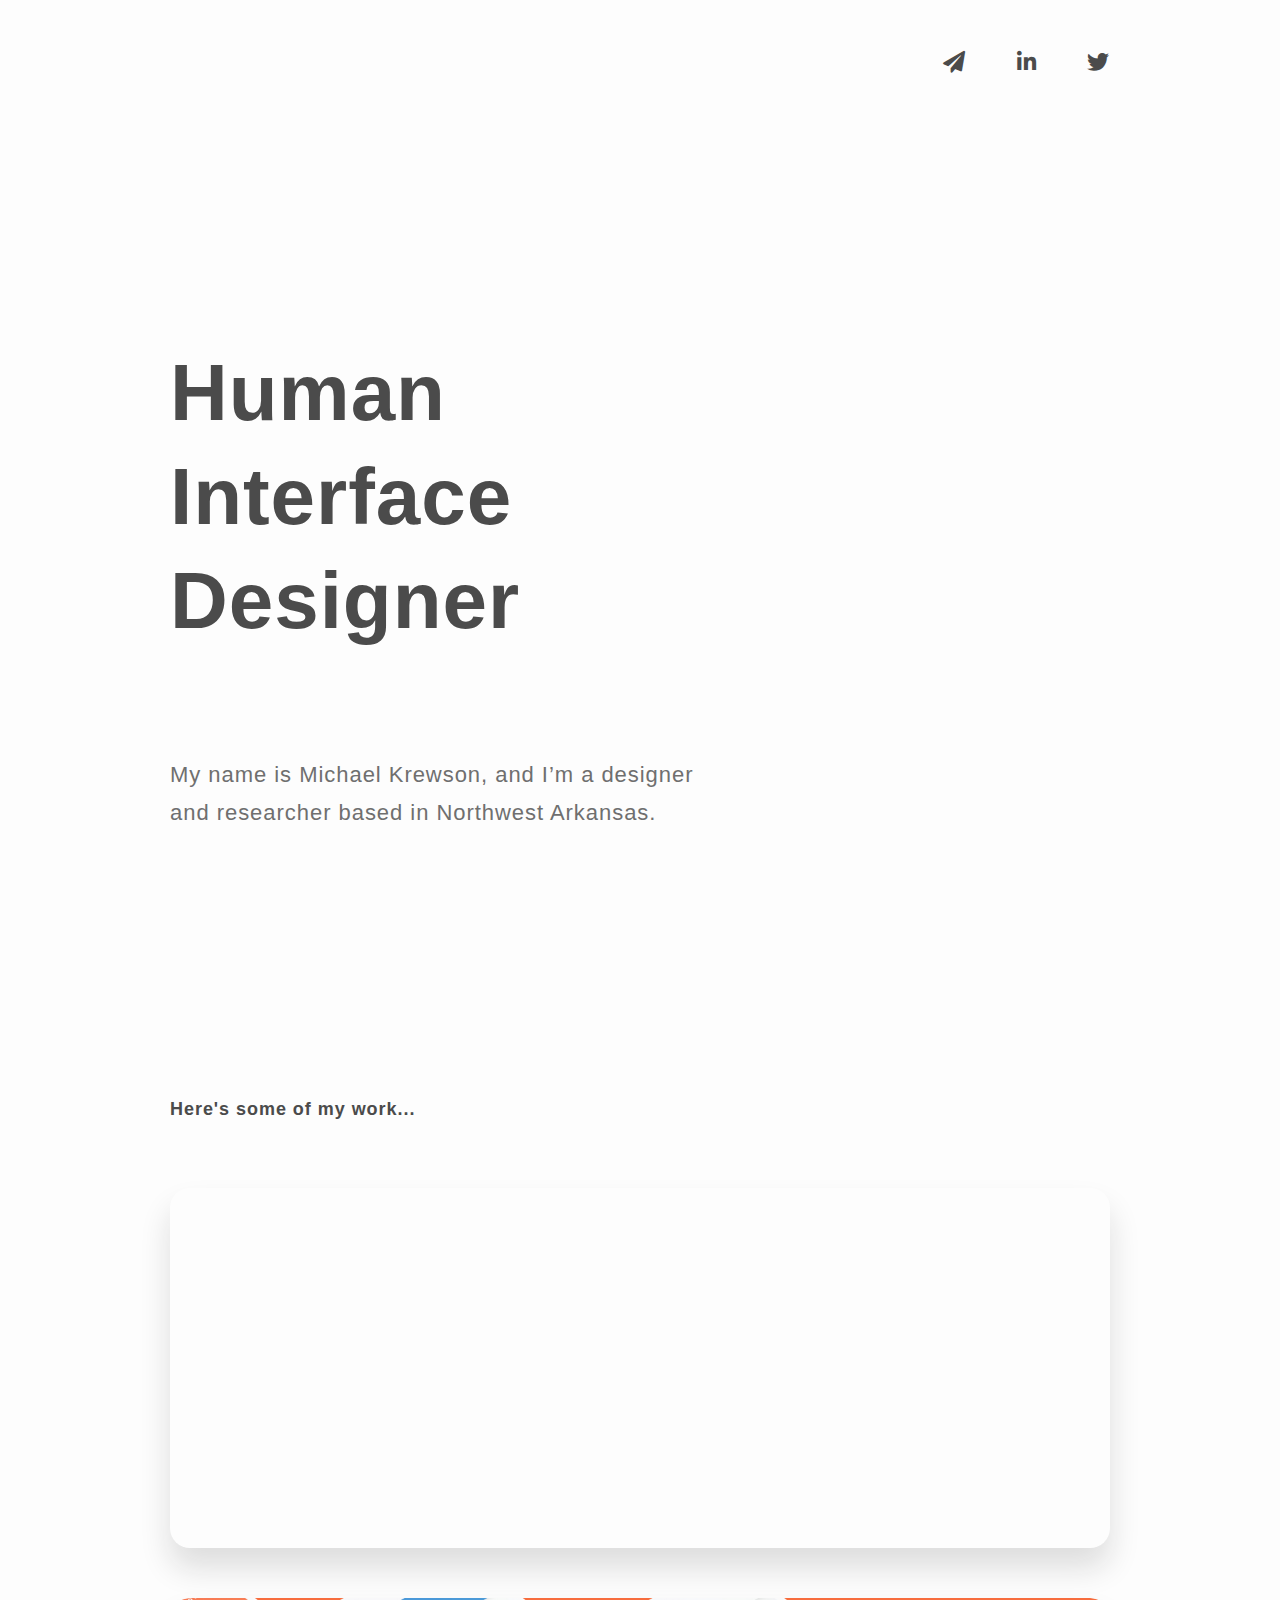
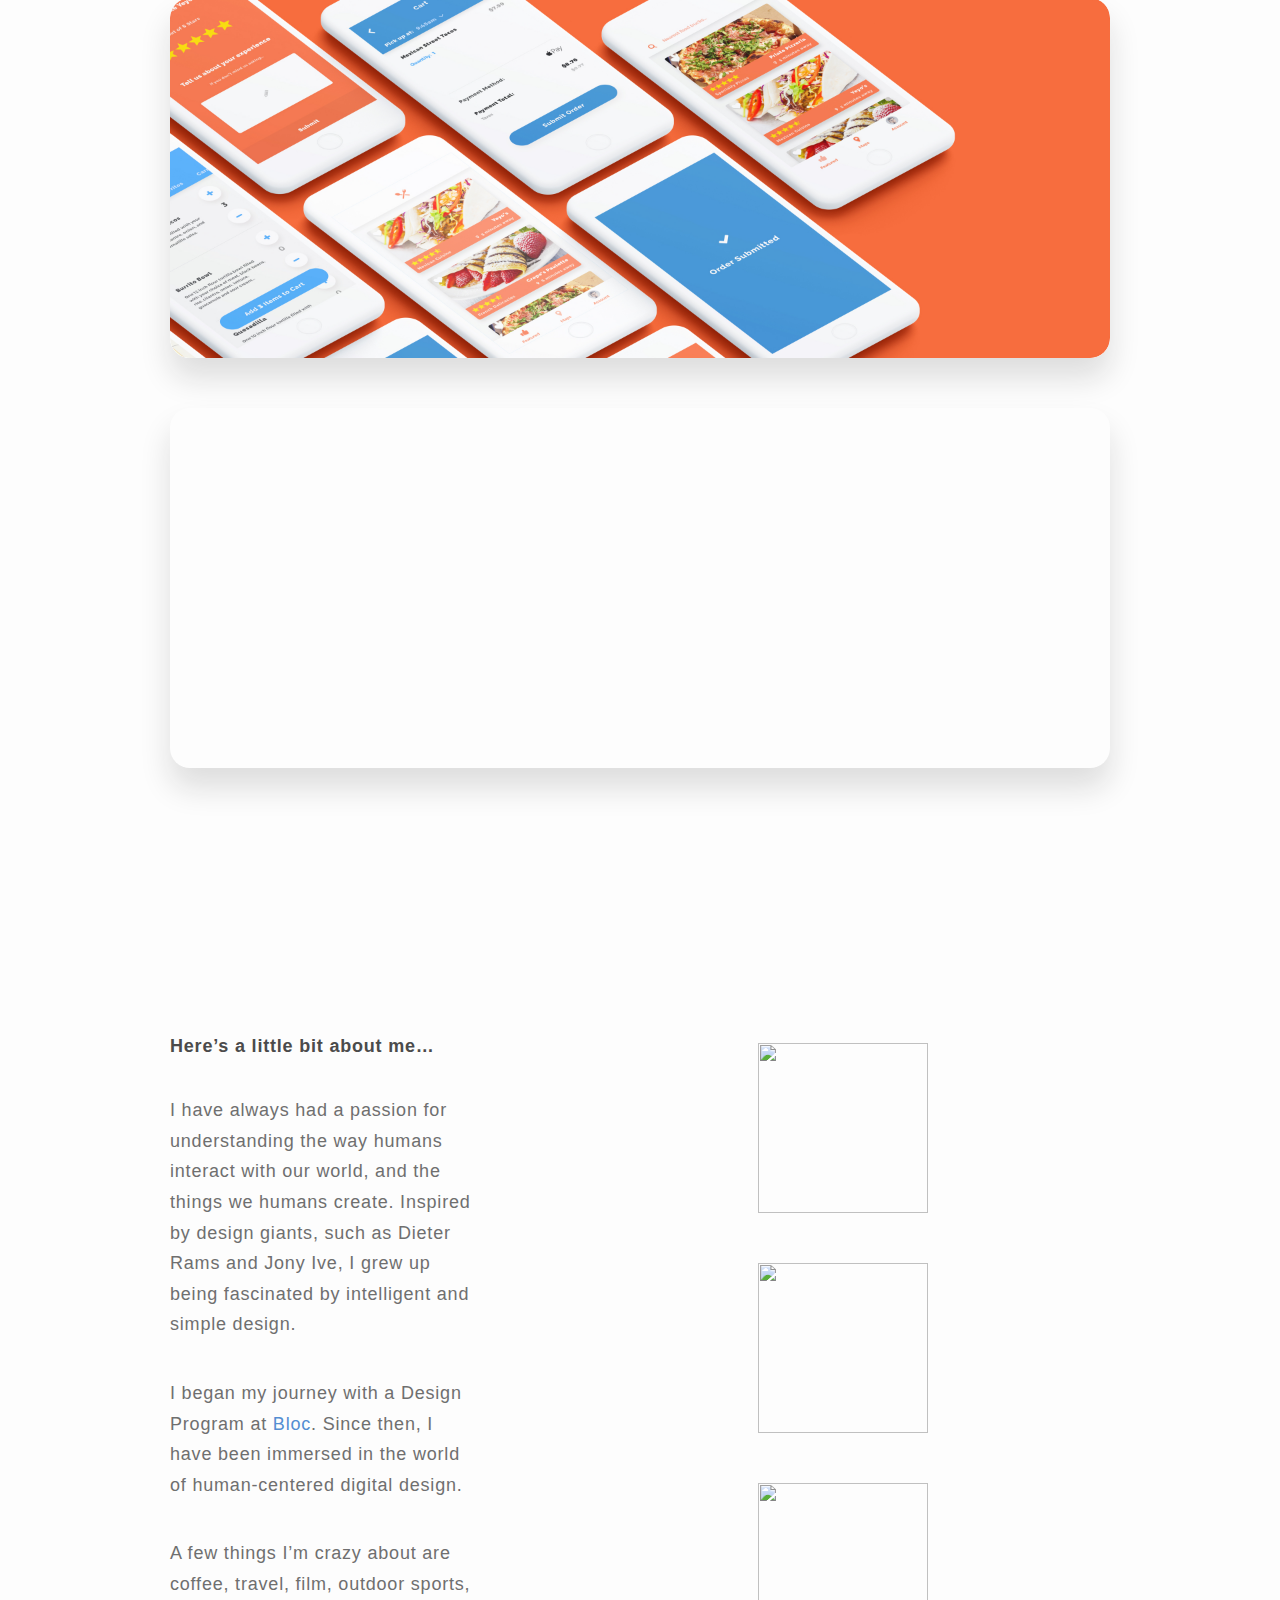
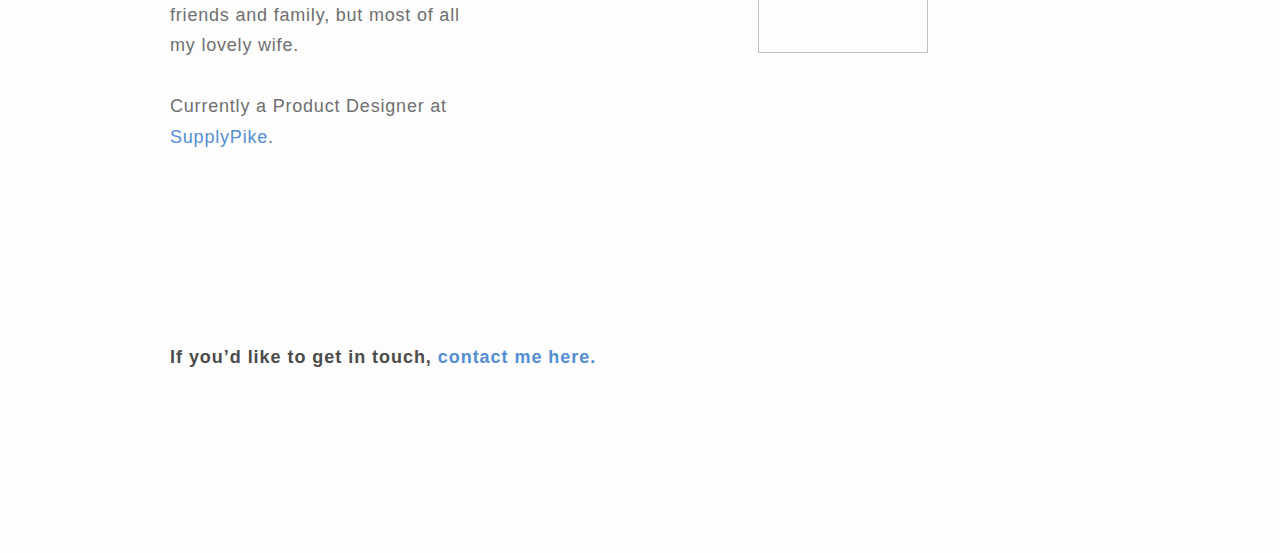
==== commit 001a6022: "Updated the language in the "About Me" section." ====
--- a/index.html
+++ b/index.html
@@ -41,7 +41,7 @@
                    <a href=https://twitter.com/mr_krewson><i id="twitter-button" class="fab fa-twitter" style="margin-left: 45px"></i></a>
 				 </div>
 			   <div class="intro">
-				 <h1 class="first-intro">Visual & Experience Designer</h1>
+				 <h1 class="first-intro">Human Interface Designer</h1>
 				 <h2 class="second-intro">My name is Michael Krewson, and I’m a designer and researcher based in Northwest Arkansas.</h2>
 			   </div>
 		  </header>
@@ -57,7 +57,7 @@
 		  <section class="about-me-left">
 			<h3 class="about-me-intro">Here’s a little bit about me…</h3>
 			<p class="first-paragraph">I have always had a passion for understanding the way humans interact with our world, and the things we humans create. Inspired by design giants, such as Dieter Rams and Jony Ive, I grew up being fascinated by intelligent and simple design.</p>
-			<p class="second-paragraph">I began my journey with a Design Apprenticeship at <a class="blue-link" href="https://www.bloc.io/designer-track">Bloc</a>. Since then, I have been immersed in the world of human-centered digital design.</p> 
+			<p class="second-paragraph">I began my journey with a Design Program at <a class="blue-link" href="https://www.bloc.io/designer-track">Bloc</a>. Since then, I have been immersed in the world of human-centered digital design.</p> 
 			<p class="third-paragraph">A few things I’m crazy about are coffee, travel, film, outdoor sports, friends and family, but most of all my lovely wife.<br><br>Currently a Product Designer at <a class="blue-link" href="https://supplypike.com">SupplyPike</a>.</p>
 		  </section>
           <section class="about-me-right">
--- a/style.css
+++ b/style.css
@@ -58,6 +58,13 @@
     clear: both;
     display: table;
  }
+ .logo{
+    background-image: url("mk-logo-dark.png");
+    background-repeat: no-repeat;
+    background-size: contain;
+    height: 42px;
+    width: 42px;
+ }
  .intro{
    padding-top: 25%;
    max-width: 525px;
@@ -69,6 +76,7 @@
  }
  .first-intro{
    padding-bottom: 20%;
+   max-width: 460px;
  }
  .second-intro{
    color:#6F6F6F;
@@ -327,6 +335,45 @@
   }
 }
 
+
+@media (prefers-color-scheme: dark) {
+    html, body{
+        background-color:#1D1F21;
+    }
+    body {
+        color:#FDFDFD;
+    }
+    p{
+        color:#FDFDFD;
+    }
+    .second-intro{
+        color:#FDFDFD;
+    }
+    i{
+        color:#FDFDFD;
+    }
+    .logo{
+        background-image: url("mk-logo-light.png");
+        background-repeat: no-repeat;
+        background-size: contain;
+        height: 42px;
+        width: 42px;
+        border-style:none;
+    }
+    .project{
+        box-shadow: 0 0 0 0;
+    }
+    #miranda{
+        box-shadow: 0 0 0 0;
+    }
+    #paycrave{
+        box-shadow: 0 0 0 0;
+    }
+    #funder{
+        box-shadow: 0 0 0 0;
+    }
+}
+
   /** Reverse "exit" animations */
   &.is-exiting {
       .intro {
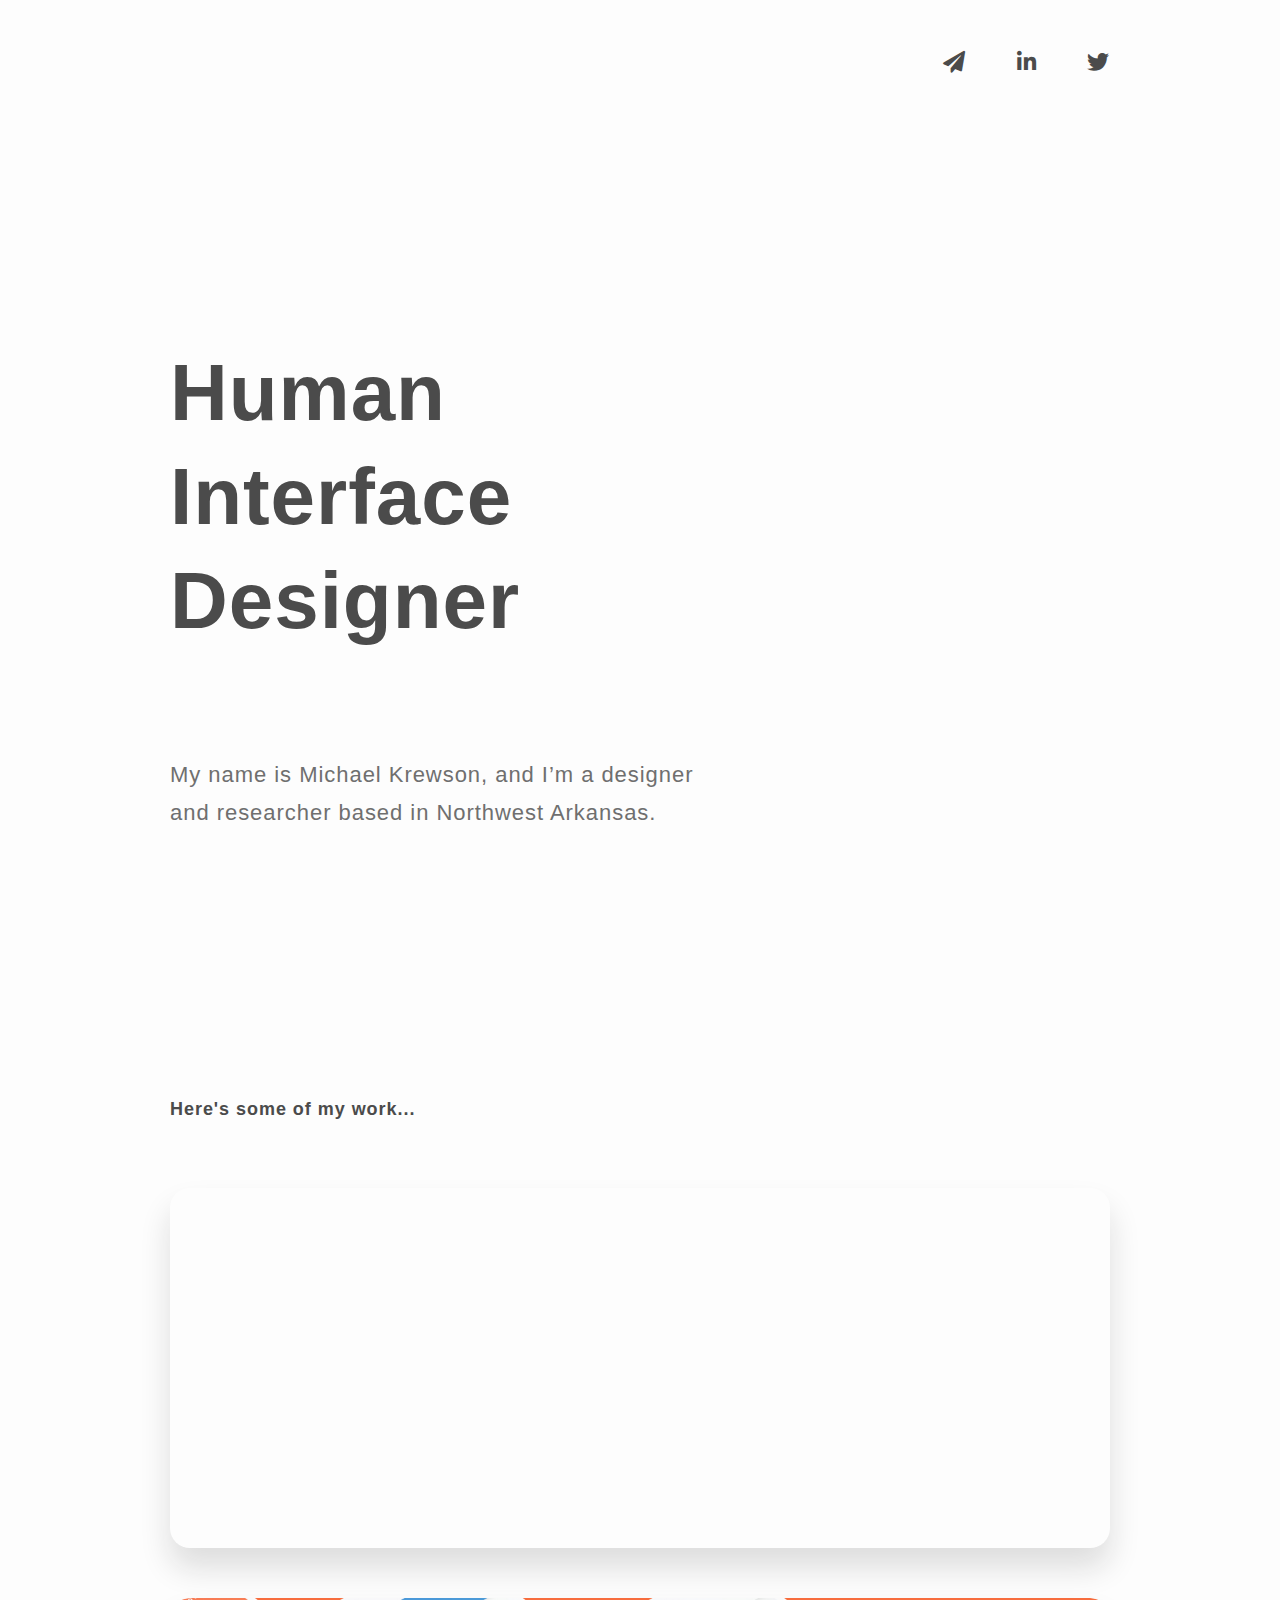
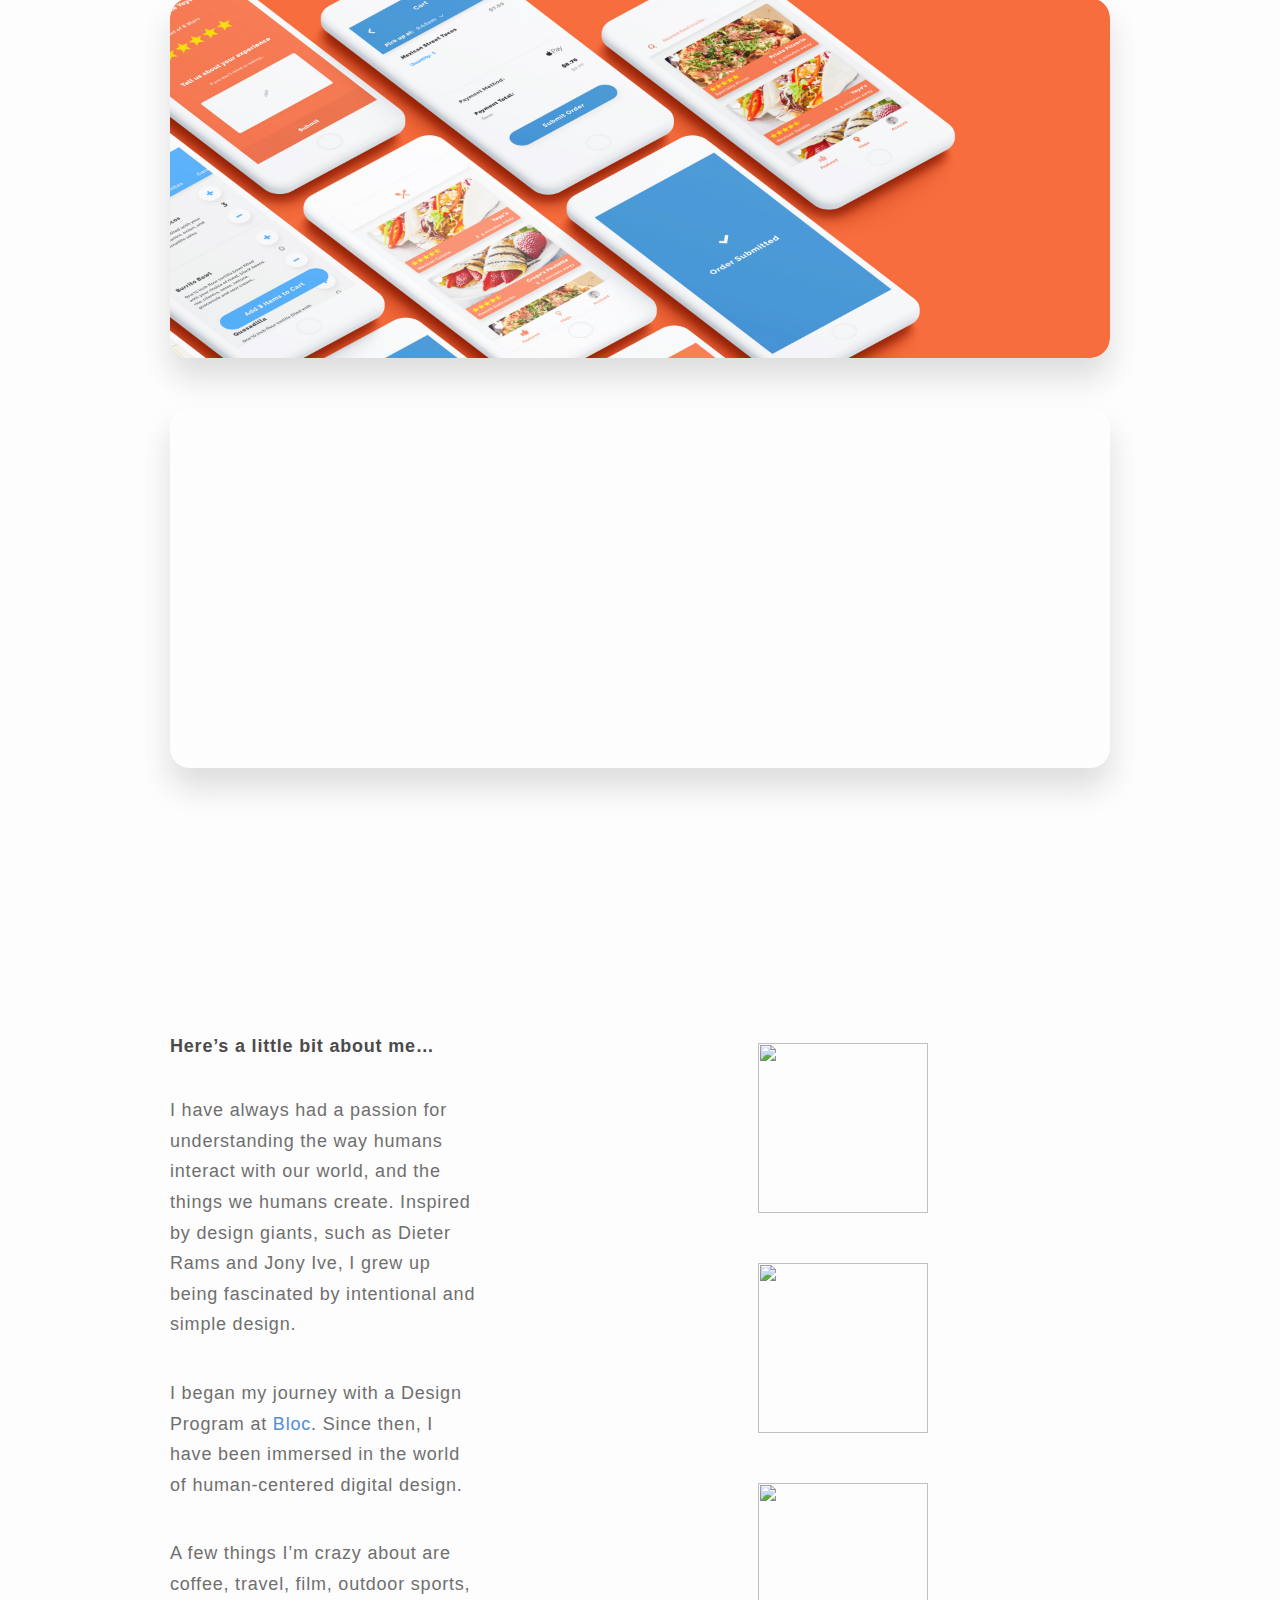
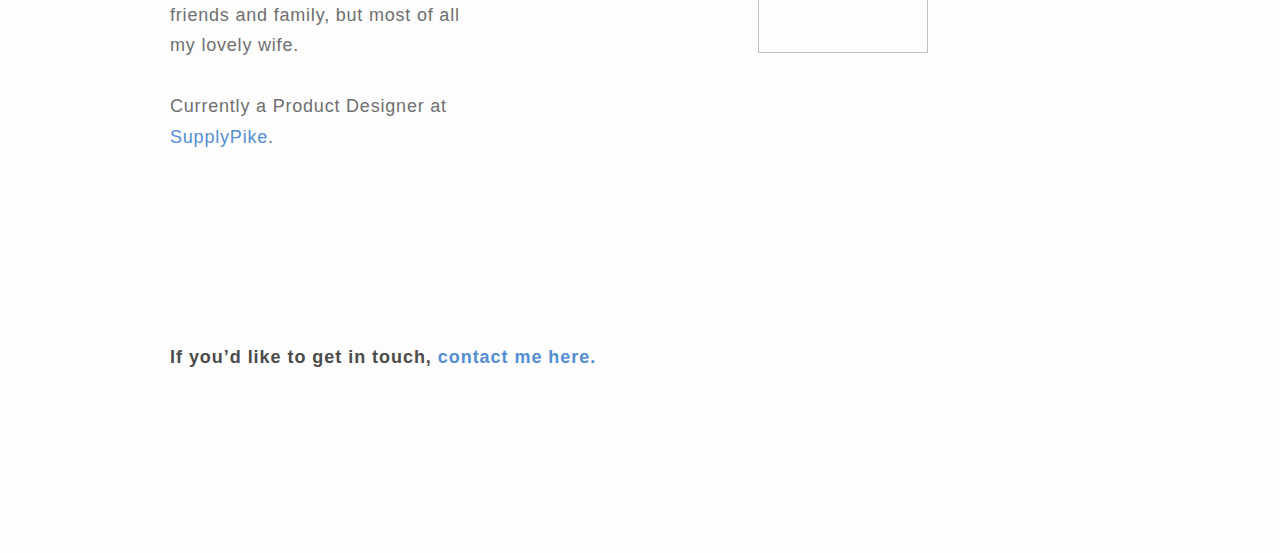
==== commit 07d8efbb: "Update index.html" ====
--- a/index.html
+++ b/index.html
@@ -56,7 +56,7 @@
 
 		  <section class="about-me-left">
 			<h3 class="about-me-intro">Here’s a little bit about me…</h3>
-			<p class="first-paragraph">I have always had a passion for understanding the way humans interact with our world, and the things we humans create. Inspired by design giants, such as Dieter Rams and Jony Ive, I grew up being fascinated by intelligent and simple design.</p>
+			<p class="first-paragraph">I have always had a passion for understanding the way humans interact with our world, and the things we humans create. Inspired by design giants, such as Dieter Rams and Jony Ive, I grew up being fascinated by intentional and simple design.</p>
 			<p class="second-paragraph">I began my journey with a Design Program at <a class="blue-link" href="https://www.bloc.io/designer-track">Bloc</a>. Since then, I have been immersed in the world of human-centered digital design.</p> 
 			<p class="third-paragraph">A few things I’m crazy about are coffee, travel, film, outdoor sports, friends and family, but most of all my lovely wife.<br><br>Currently a Product Designer at <a class="blue-link" href="https://supplypike.com">SupplyPike</a>.</p>
 		  </section>
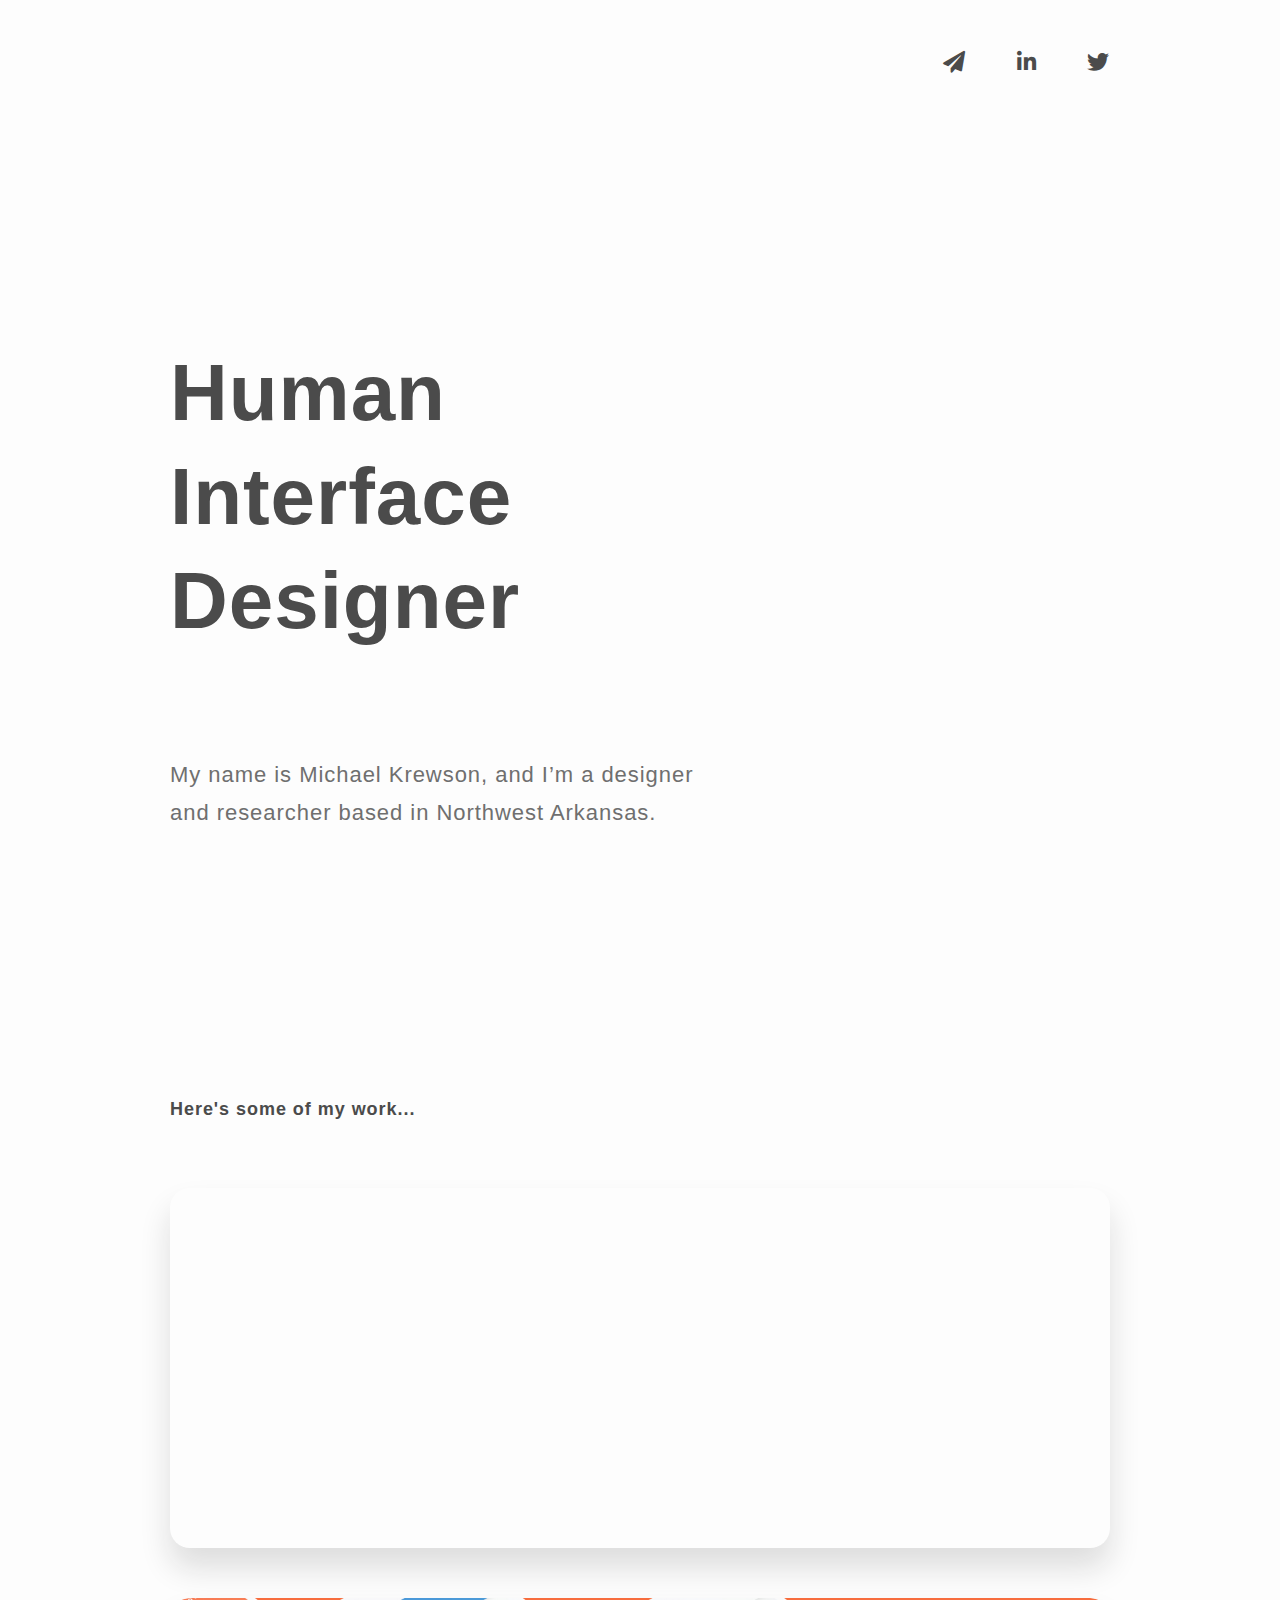
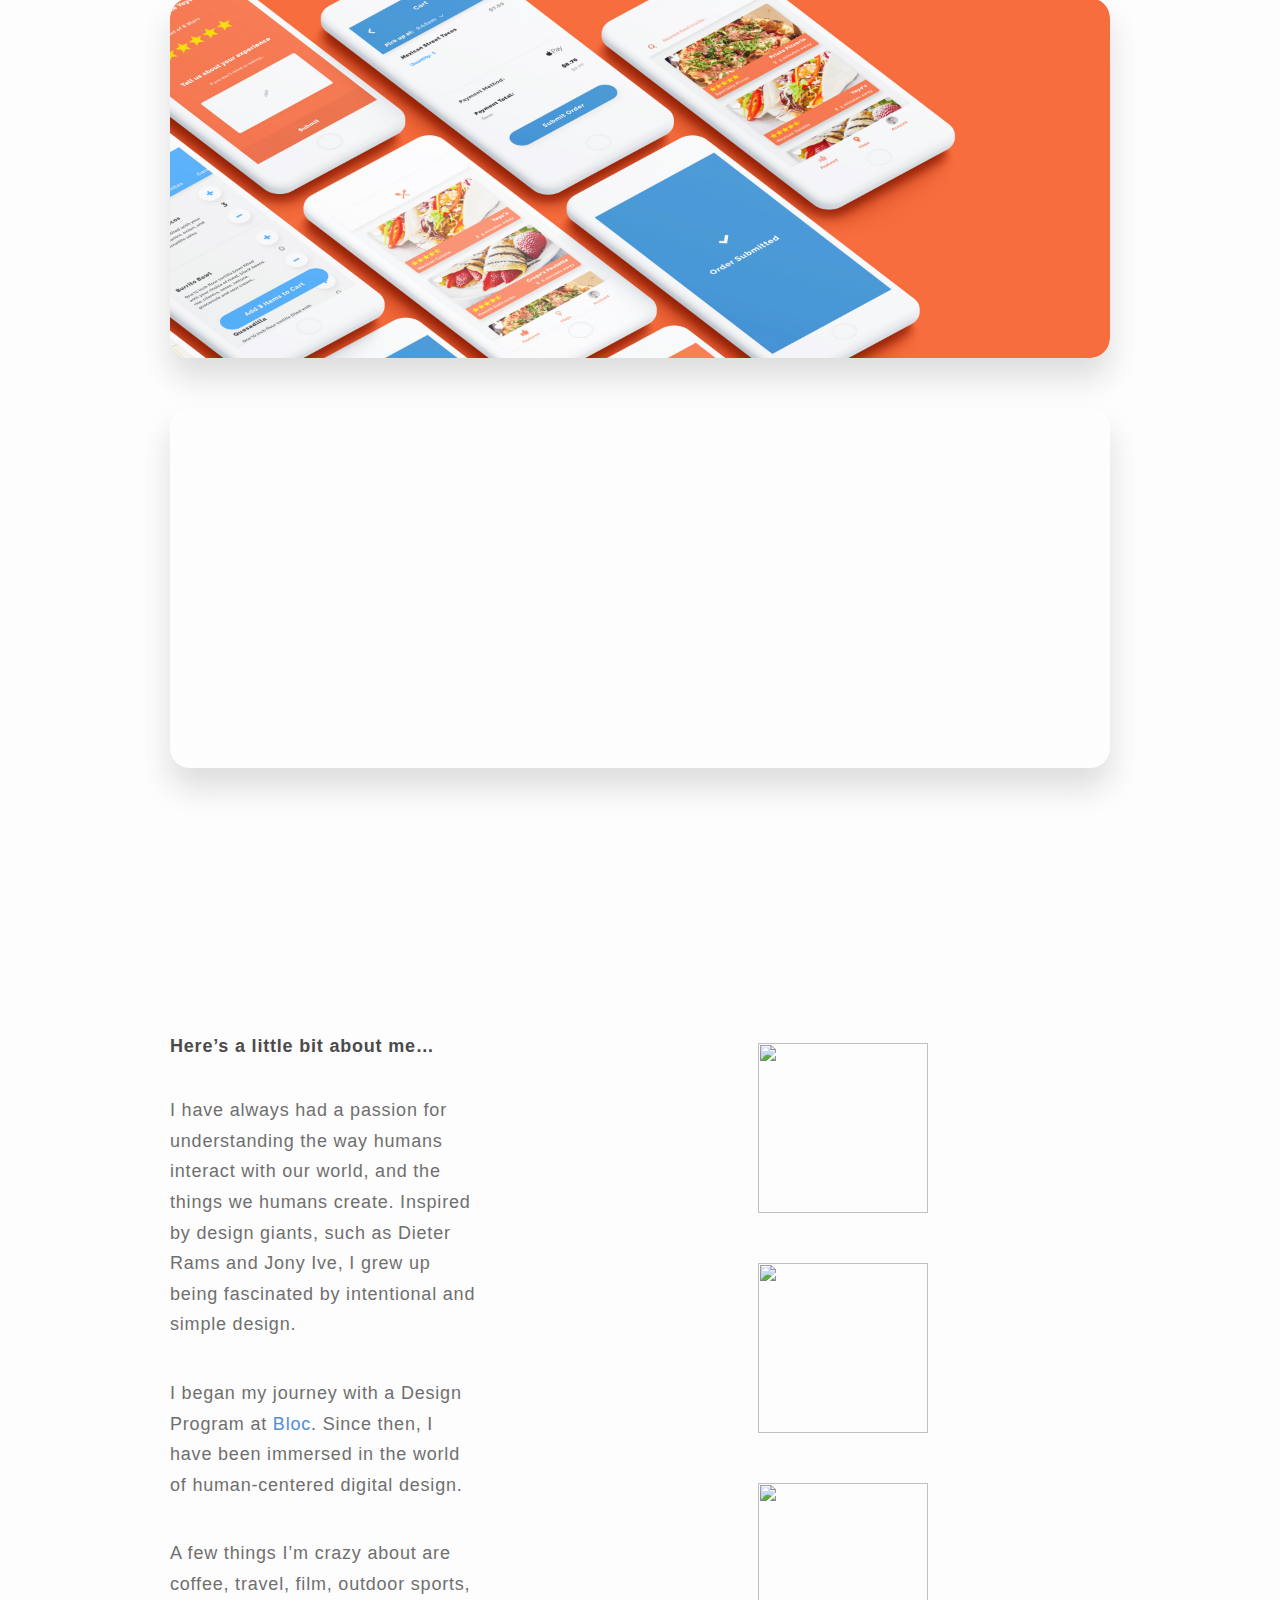
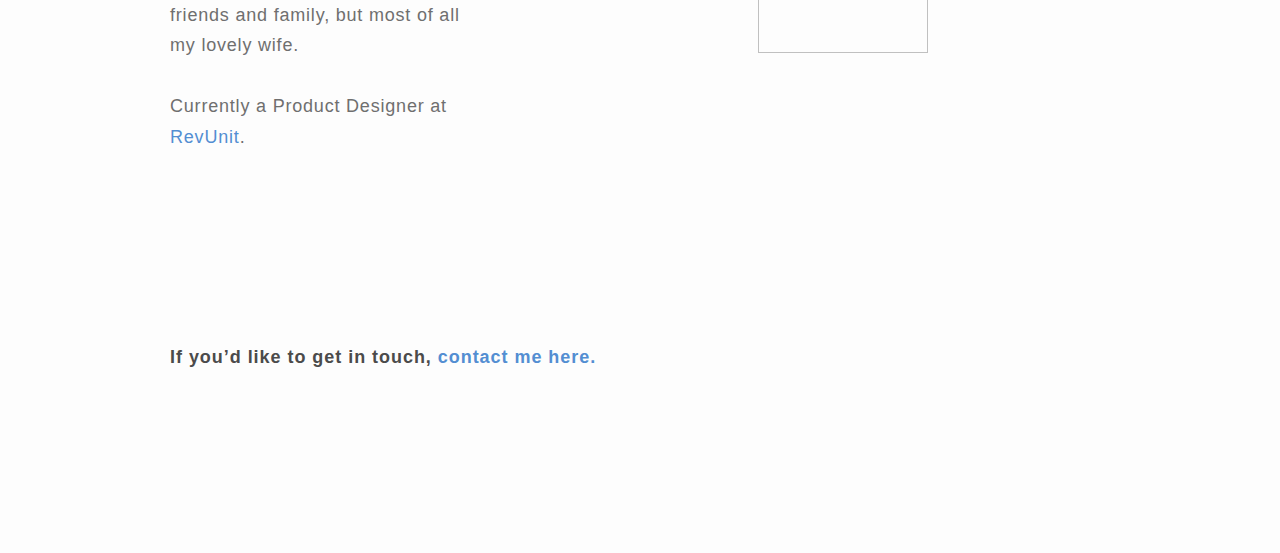
==== commit 651874b1: "Update index.html" ====
--- a/index.html
+++ b/index.html
@@ -58,7 +58,7 @@
 			<h3 class="about-me-intro">Here’s a little bit about me…</h3>
 			<p class="first-paragraph">I have always had a passion for understanding the way humans interact with our world, and the things we humans create. Inspired by design giants, such as Dieter Rams and Jony Ive, I grew up being fascinated by intentional and simple design.</p>
 			<p class="second-paragraph">I began my journey with a Design Program at <a class="blue-link" href="https://www.bloc.io/designer-track">Bloc</a>. Since then, I have been immersed in the world of human-centered digital design.</p> 
-			<p class="third-paragraph">A few things I’m crazy about are coffee, travel, film, outdoor sports, friends and family, but most of all my lovely wife.<br><br>Currently a Product Designer at <a class="blue-link" href="https://supplypike.com">SupplyPike</a>.</p>
+			<p class="third-paragraph">A few things I’m crazy about are coffee, travel, film, outdoor sports, friends and family, but most of all my lovely wife.<br><br>Currently a Product Designer at <a class="blue-link" href="https://revunit.com">RevUnit</a>.</p>
 		  </section>
           <section class="about-me-right">
               <div class="profile-pictures"><img src="michael1@3x.png" height="170" width="170" class="profile-picture"></div>
